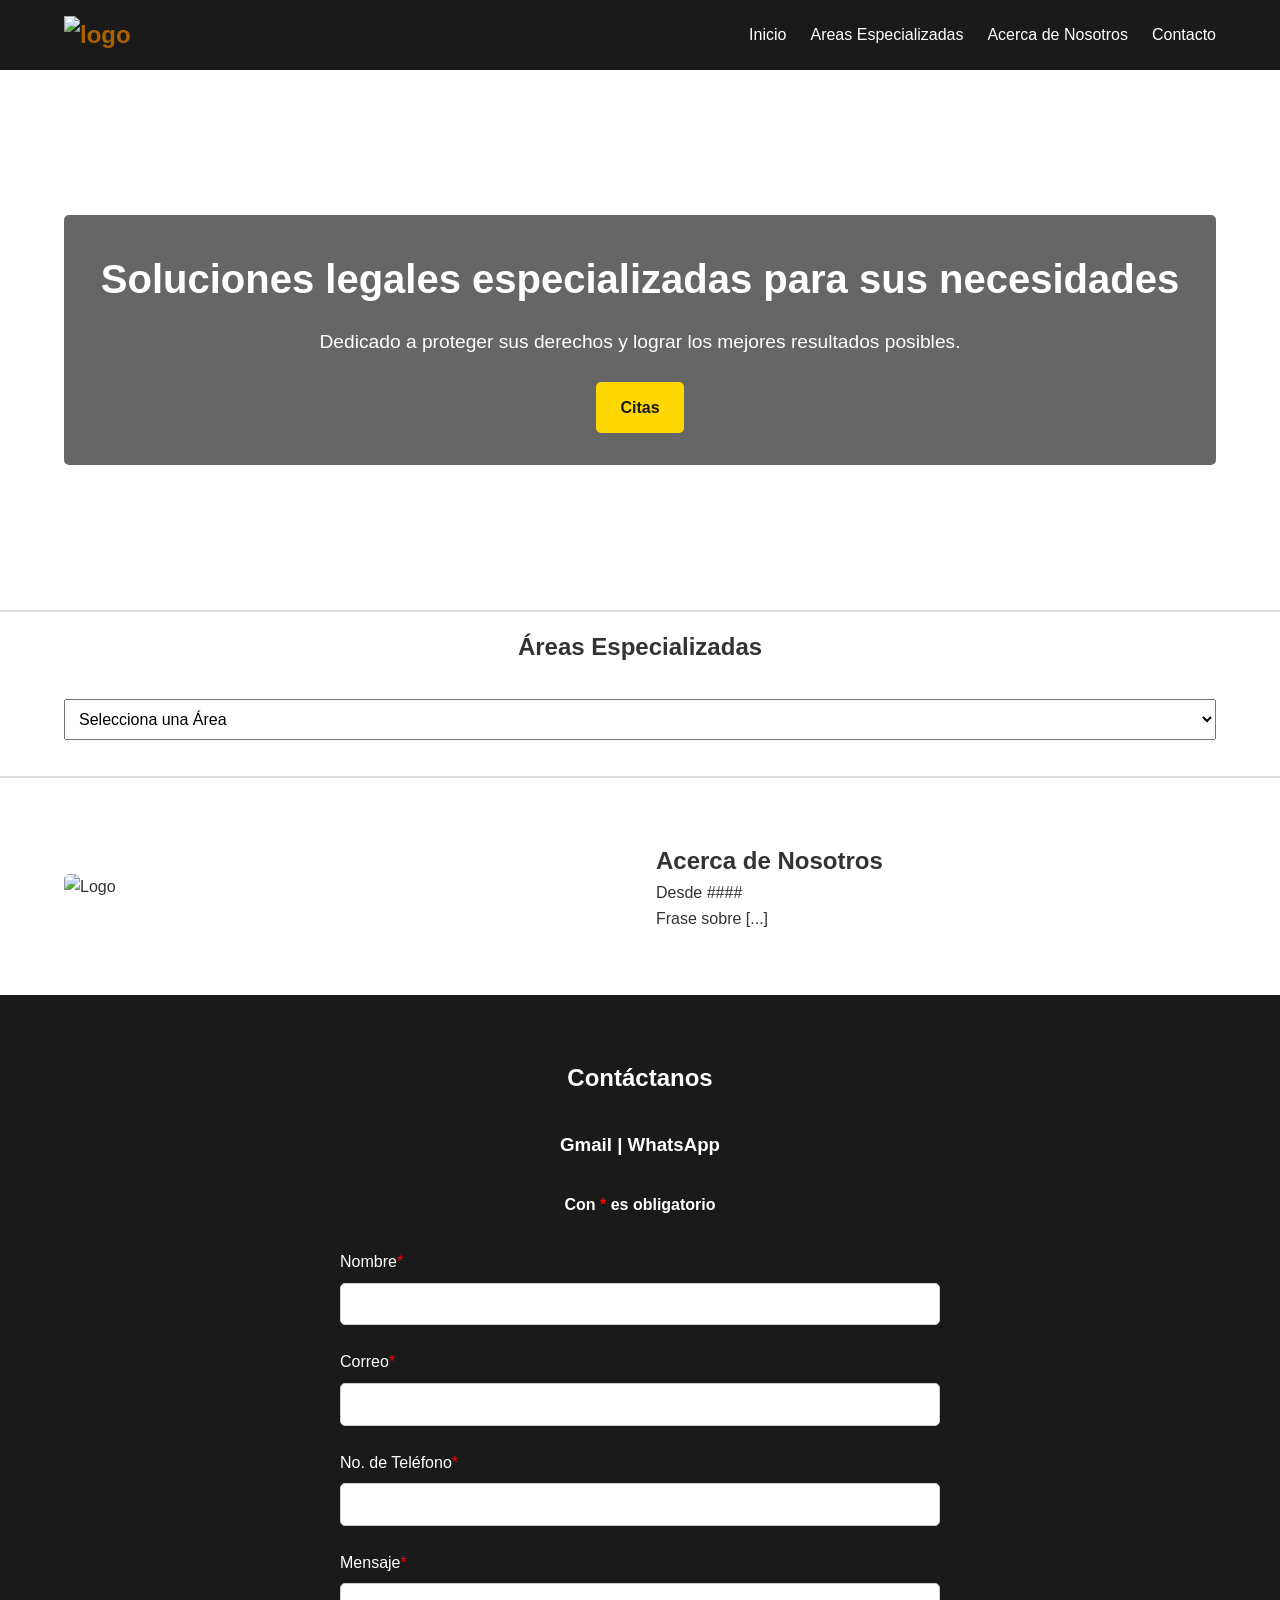
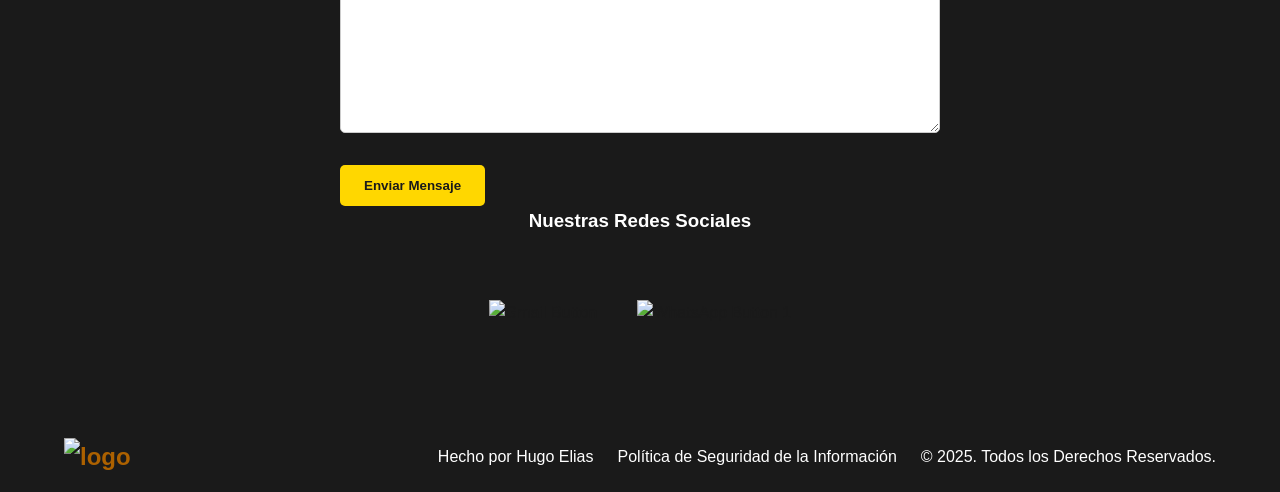
==== index.html @ 90424f88 "Add initial HTML structure for the website" ====
<!DOCTYPE html>
<html lang="es">
<head>
    <meta charset="UTF-8">
    <meta name="viewport" content="width=device-width, initial-scale=1.0">
    <title>Elias y Peña | Abogados</title>
    <link rel="icon" href="https://abogados-elias-y-pena.github.io/Image2/logo.png" type="image/x-icon">
    <style>
        * {
            margin: 0;
            padding: 0;
            box-sizing: border-box;
        }
        .a1{
            color: white;
        }
        .a2{
            display: none;
        }
        body {
            font-family: Arial, sans-serif;
            line-height: 1.6;
            color: #333;
        }
        .container {
            width: 90%;
            max-width: 1200px;
            margin: 0 auto;
        }

        .container-1:last-of-type a {
            color: white;
            text-decoration: none; /* Sin subrayado por defecto */
        }
        .container-1:last-of-type a:hover {
             color: white;
            text-decoration: underline; /* Subrayado al pasar el ratón */
        }
        .container-2 {
            display: flex;
            justify-content: center; /* Centra horizontalmente */
            align-items: center; /* Centra verticalmente */
            height: 10vh; /* Altura del contenedor */
            background-color: #1a1a1a;
        }
        .container-3:last-of-type a {
            color: #1a1a1a;
            text-decoration: none; /* Sin subrayado por defecto */
        }
        .container-3:last-of-type a:hover {
             color: #1a1a1a;
            text-decoration: underline; /* Subrayado al pasar el ratón */
        }
        select {
            width: 100%;
            padding: 10px;
            margin-bottom: 20px;
            font-size: 16px;
        }
        .container-4 {
            background-color: white;
            border: 1px solid #ddd;
            padding: 20px;
            border-radius: 5px;
            display: none;
        }
        .container-5 {
            justify-content: center; /* Centra horizontalmente */
            align-items: center; /* Centra verticalmente */
            height: 30vh; /* Altura del contenedor */
            background-color: white;
        }
        button-2 {
            padding: 10px 20px;
            font-size: 16px;
        }

        /* Header styles */
        header {
            background-color: #1a1a1a;
            color: #fff;
            padding: 1rem 0;
        }
        /* Footer styles */
        footer {
            background-color: #1a1a1a;
            color: #fff;
            padding: 1rem 0;
        }
        nav {
            display: flex;
            justify-content: space-between;
            align-items: center;
        }
        .logo {
            color: #ac6100;
            text-decoration: none;
            transition: color 0.3s ease;
            font-size: 1.5rem;
            font-weight: bold;
        }
      
        /* Hero section styles */
        .hero {
            background-image: url('https://rlzjlxjvwdxqgxjjqxwg.supabase.co/storage/v1/object/public/images/lawyer-hero.jpg');
            background-size: cover;
            background-position: center;
            height: 60vh;
            display: flex;
            align-items: center;
            text-align: center;
            color: #fff;
        }
        .hero-content {
            background-color: rgba(0, 0, 0, 0.6);
            padding: 2rem;
            border-radius: 5px;
        }
        .hero h1 {
            font-size: 2.5rem;
            margin-bottom: 1rem;
        }
        .hero p {
            font-size: 1.2rem;
            margin-bottom: 1.5rem;
        }
        .cta-button {
            display: inline-block;
            background-color: #ffd700;
            color: #1a1a1a;
            padding: 0.8rem 1.5rem;
            text-decoration: none;
            border-radius: 5px;
            font-weight: bold;
            transition: background-color 0.3s ease;
        }
        .cta-button:hover {
            background-color: #e6c200;
        }

        /* Practice areas styles */
        .practice-areas {
            display: block !important;
            padding: 1rem 0;
            border-top: 2px solid #dbdbdb;
            border-bottom: 2px solid #dbdbdb;
        }
        .practice-areas h2 {
            text-align: center;
            margin-bottom: 2rem;
        }
        .areas-grid {
            display: grid;
            grid-template-columns: repeat(auto-fit, minmax(250px, 1fr));
            gap: 2rem;
        }
        .area-card {
            background-color: #fff;
            padding: 1.5rem;
            border-radius: 5px;
            box-shadow: 0 2px 5px rgba(0, 0, 0, 0.1);
            text-align: center;
        }
        .area-card h3 {
            margin-bottom: 1rem;
        }

        /* About section styles */
        .about {
            padding: 4rem 0;
        }
        .about-content {
            display: flex;
            align-items: center;
            gap: 2rem;
        }
        .about-image {
            flex: 1;
        }
        .about-image img {
            width: 75%;
            border-radius: 5px;
        }
        .about-text {
            flex: 1;
        }

        /* Contact form styles */
        .contact {
            padding: 4rem 0;
            background-color: #1a1a1a;
            color: #fff;
        }

        .contact2 {
            padding: 4rem 0;
            background-color: #1a1a1a;
            color: #fff;
        }
        
        .contact h2 {
            text-align: center;
            margin-bottom: 2rem;
        }
        .contact h3 {
            text-align: center;
            margin-bottom: 2rem;
        }
        .contact h4 {
            text-align: center;
            margin-bottom: 2rem;
        }
        .container-2 h2 {
            text-align: center;
            margin-bottom: 2rem;
        }
        .contatc-form button {
            text-align: center;
            margin-bottom: 2rem;
        }
        .contact-form {
            max-width: 600px;
            margin: 0 auto;
        }
        .form-group {
            margin-bottom: 1.5rem;
        }
        .form-group label {
            display: block;
            margin-bottom: 0.5rem;
        }
        .form-group input,
        .form-group textarea {
            width: 100%;
            padding: 0.8rem;
            border: 1px solid #ccc;
            border-radius: 5px;
        }
        .form-group textarea {
            height: 150px;
        }
        .submit-button {
            background-color: #ffd700;
            color: #1a1a1a;
            padding: 0.8rem 1.5rem;
            border: none;
            border-radius: 5px;
            font-weight: bold;
            cursor: pointer;
            transition: background-color 0.3s ease;
        }
        .submit-button:hover {
            background-color: #e6c200;
        }

        .nav-links1 {
            list-style: none;
            display: flex;
        }
        .nav-links1 li {
            margin-left: 1.5rem;
        }
        .nav-links1 a {
            color: #fff;
            text-decoration: none;
            transition: color 0.3s ease;
        }
        .nav-links1 a:hover {
            color: #ffd700;
        }
        .nav-links {
            list-style: none;
            display: flex;
        }
        .nav-links li {
            margin-left: 1.5rem;
        }
        .nav-links a {
            color: #fff;
            text-decoration: none;
            transition: color 0.3s ease;
        }
        .nav-links a:hover {
            color: #ffd700;
        }
        .hamburger {
            display: none;
            cursor: pointer;
            background: none;
            border: none;
            padding: 0.5rem;
        }
        .hamburger-line {
            display: block;
            width: 25px;
            height: 3px;
            background-color: #fff;
            margin: 5px 0;
            transition: all 0.3s ease-in-out;
        }
        #info-container {
            padding: 20px;
            transition: all 0.3s ease;
        }
        #framework-name {
            font-size: 28px;
            color: #2c3e50;
            margin-bottom: 10px;
            border-bottom: 2px solid #ac6100;
            padding-bottom: 10px;
        }
        #framework-description {
            font-size: 16px;
            color: #34495e;
            line-height: 1.6;
        }
        .framework-logo {
            width: 50px;
            height: 50px;
            margin-right: 10px;
            vertical-align: middle;
        }
        @media (max-width: 768px) {
            .a2{
                display: block;
            }
            .hamburger {
                display: block;
            }
            .nav-links1 {
                list-style: none;
                display: list-item;
            }
            .nav-links1 li {
                margin-left: 1.5rem;
                margin-top: 0.5rem;
            }
            .nav-links1 a {
                color: #fff;
                text-decoration: none;
                transition: color 0.3s ease;
                border-left: 2px solid rgb(129, 129, 129);
                padding-left: 5px;
            }
            .nav-links1 a:hover {
                color: #ffd700;
                border-left: 2px solid #ffd700;
                padding-left: 5px;
            }
            .nav-links {
                display: none;
                flex-direction: column;
                position: absolute;
                top: 80px;
                left: 0;
                width: 100%;
                background-color: #1a1a1a;
                padding: 1rem;
            }
            .nav-links.show {
                display: flex;
            }
            .nav-links li {
                margin: 1rem 0;
            }
            .hamburger.active .hamburger-line:nth-child(1) {
                transform: rotate(45deg) translate(5px, 5px);
            }
            .hamburger.active .hamburger-line:nth-child(2) {
                opacity: 0;
            }
            .hamburger.active .hamburger-line:nth-child(3) {
                transform: rotate(-45deg) translate(5px, -5px);
            }
            .nav-links {
                display: none;
            }
            .about-content {
                flex-direction: column;
            }
            .hero{
                margin-top: 70px; /* Espacio hacia arriba */
                margin-bottom: 70px; /* Espacio hacia abajo */
            }
            .hero h1 {
                font-size: 2rem;
            }
            .hero p {
                font-size: 1rem;
            }
            #framework-name {
                font-size: 24px;
            }
            #framework-description {
                font-size: 18px;
            }
        }
    </style>
</head>
<body>
        <section id="09">
            <header>
                <nav class="container">
                    <div class="logo">
                        <img src="https://abogados-elias-y-pena.github.io/Image2/logo.png" alt="logo" width="75" height="75">
                    </div>
                    <button class="hamburger" aria-label="Menú de navegación">
                        <span class="hamburger-line"></span>
                        <span class="hamburger-line"></span>
                        <span class="hamburger-line"></span>
                    </button>
                    <ul class="nav-links">
                        <li><a href="#home">Inicio</a></li>
                        <li><a href="#practice-areas">Areas Especializadas</a></li>
                        <li><a href="#about">Acerca de Nosotros</a></li>
                        <li><a href="#contact">Contacto</a></li>
                        <li hidden><a class="a2" href="https://abogados-elias-y-pena.github.io/inicio/descargar-aplicacion/">Descargar Aplicación</a></li>
                    </ul>
                </nav>
            </header>    
        </section>
        <main>
          
        <section id="home" class="hero">
            <div class="container">
                <div class="hero-content">
                    <h1>Soluciones legales especializadas para sus necesidades</h1>
                    <p>Dedicado a proteger sus derechos y lograr los mejores resultados posibles.</p>
                    <a href="#contact" class="cta-button">Citas</a>
                </div>
            </div>
        </section>
          
        <section id="practice-areas" class="practice-areas">
            <div class="container">
              <h2>Áreas Especializadas</h2>
        <label for="framework-select"></label>
        <select id="framework-select">
            <option value="">Selecciona una Área</option>
            <option value="react">Área 1</option>
            <option value="vue">Área 2</option>
            <option value="angular">Área 3</option>
            <option value="svelte">Área 4</option>
        </select>
        <div id="info-container" style="display: none;">
            <h2 id="framework-name"></h2>
            <p id="framework-description"></p>
        </div>
    </div>

    <script>
        const select = document.getElementById('framework-select');
        const infoContainer = document.getElementById('info-container');
        const frameworkName = document.getElementById('framework-name');
        const frameworkDescription = document.getElementById('framework-description');

        const frameworkInfo = {
            react: {
                name: 'Área 1',
                description: 'Poner lo que sea.',
                logo: '[data-uri]'
            },
            vue: {
                name: 'Área 2',
                description: 'Poner lo que sea.',
                logo: '[data-uri]'
            },
            angular: {
                name: 'Área 3',
                description: 'Poner lo que sea.',
                logo: '[data-uri]'
            },
            svelte: {
                name: 'Área 4',
                description: 'Poner lo que sea.',
                logo: '[data-uri]'
            }
        };

        select.addEventListener('change', function() {
            const selectedFramework = this.value;
            if (selectedFramework) {
                const info = frameworkInfo[selectedFramework];
                frameworkName.innerHTML = `<img src="${info.logo}" alt="${info.name} logo" class="framework-logo">${info.name}`;
                frameworkDescription.textContent = info.description;
                infoContainer.style.display = 'block';
            } else {
                infoContainer.style.display = 'none';
            }
        });
    </script>
          </section>

        <section id="about" class="about">
            <div class="container">
                <div class="about-content">
                    <div class="about-image">
                        <img src="https://abogados-elias-y-pena.github.io/Image2/logo.png" alt="Logo">
                    </div>
                    <div class="about-text">
                        <h2>Acerca de Nosotros</h2>
                        <p>Desde ####</p>
                        <p>Frase sobre [...]</p>
                    </div>
                </div>
            </div>
        </section>

        <section id="contact" class="contact">
            <div class="container-3">
                <h2>Contáctanos</h2>
                <h3><span style="display: none;">Enviar Datos <span style="font-weight: bold;">|</span></span> <a style="color: white; text-decoration: none;" href="#social-networks">Gmail</a> | <a style="color: white; text-decoration: none;" href="#social-networks">WhatsApp</a></h3>
                    <section>
                        <h4>Con <span style="font-weight: bold; color: red;">*</span> es obligatorio</h4>
                        <form class="contact-form" action="/guardar-contacto" method="post">
                            <div class="form-group">
                                <label for="nombre">Nombre<span style="color: red;">*</span></label>
                                <input type="text" id="nombre" name="nombre">
                            </div>
                            <div class="form-group">
                                <label for="correo">Correo<span style="color: red;">*</span></label>
                                <input type="email" id="correo" name="correo">
                            </div>
                            <div class="form-group">
                                <label for="numero">No. de Teléfono<span style="color: red;">*</span></label>
                                <input type="tel" id="numero" name="numero">
                            </div>
                            <div class="form-group">
                                <label for="mensaje">Mensaje<span style="color: red;">*</span></label>
                                <textarea id="mensaje" name="mensaje"></textarea>
                            </div>
                            <button type="submit" class="submit-button">Enviar Mensaje</button>
                        </form>
                    </section>
                <h3>Nuestras Redes Sociales</h3>
              <section id="social-networks"></section>
                  <div class="container-2">
                    <button-2>
                        <a href="https://mailto:h.eliass1017@gmail.com" target="_blank">
                            <img src="https://cdn.icon-icons.com/icons2/2631/PNG/512/gmail_new_logo_icon_159149.png" alt="Gmail Button" width="50" height="50">
                        </a>
                    </button-2>
                    <button-2>
                        <a href="https://wa.me/4181106552">
                            <img src="https://cdn.icon-icons.com/icons2/729/PNG/512/whatsapp_icon-icons.com_62756.png" alt="WhatsApp Button 1" width="50" height="50">
                        </a>
                    </button-2>
                </div>
            </div>
        </section>
    </main>
    <header>
        <nav class="container">
            <div class="logo">
                <img src="https://abogados-elias-y-pena.github.io/Image2/logo.png" alt="logo" width="75" height="75">
            </div>
            <ul class="nav-links1">
                <li><a href="https://programmer-hugo.github.io/about-me/" target="_blank">Hecho por Hugo Elias</a></li>
                <li><a href="politica-de-seguridad-de-la-informacion/" target="_blank">Política de Seguridad de la Información</a></li>
              <li><a>&copy; 2025. Todos los Derechos Reservados.</a></li>
            </ul>
        </nav>
    </header>
  
    <script>
        document.addEventListener('DOMContentLoaded', function() {
            const hamburger = document.querySelector('.hamburger');
            const navLinks = document.querySelector('.nav-links');

            hamburger.addEventListener('click', function() {
                this.classList.toggle('active');
                navLinks.classList.toggle('show');
            });

            // Close menu when a link is clicked
            navLinks.querySelectorAll('a').forEach(link => {
                link.addEventListener('click', () => {
                    hamburger.classList.remove('active');
                    navLinks.classList.remove('show');
                });
            });
        });
    </script>
</body>
</html>
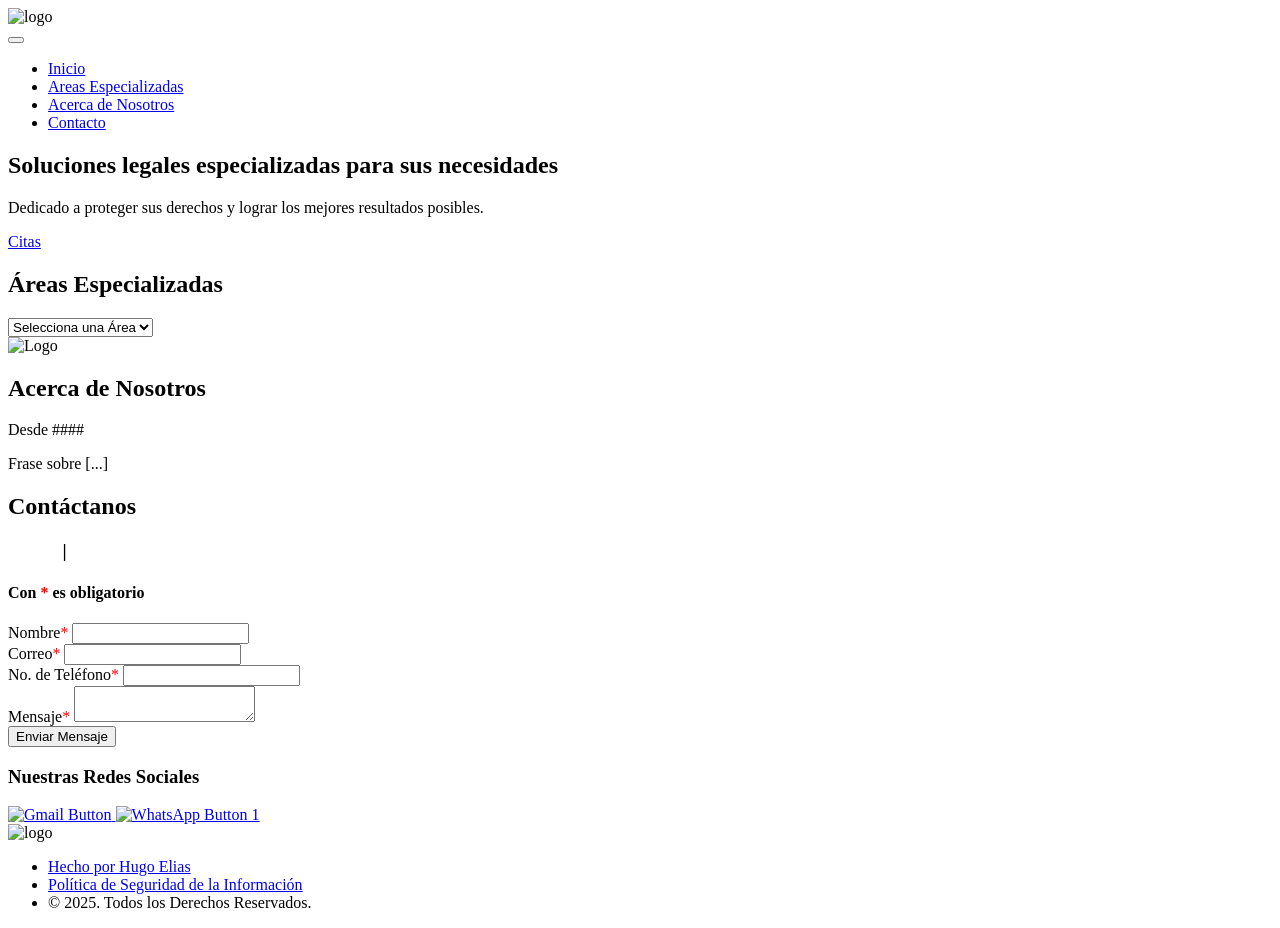
==== commit 1df1dd4b: "VS Code 1" ====
--- a/index.html
+++ b/index.html
@@ -5,397 +5,7 @@
     <meta name="viewport" content="width=device-width, initial-scale=1.0">
     <title>Elias y Peña | Abogados</title>
     <link rel="icon" href="https://abogados-elias-y-pena.github.io/Image2/logo.png" type="image/x-icon">
-    <style>
-        * {
-            margin: 0;
-            padding: 0;
-            box-sizing: border-box;
-        }
-        .a1{
-            color: white;
-        }
-        .a2{
-            display: none;
-        }
-        body {
-            font-family: Arial, sans-serif;
-            line-height: 1.6;
-            color: #333;
-        }
-        .container {
-            width: 90%;
-            max-width: 1200px;
-            margin: 0 auto;
-        }
-
-        .container-1:last-of-type a {
-            color: white;
-            text-decoration: none; /* Sin subrayado por defecto */
-        }
-        .container-1:last-of-type a:hover {
-             color: white;
-            text-decoration: underline; /* Subrayado al pasar el ratón */
-        }
-        .container-2 {
-            display: flex;
-            justify-content: center; /* Centra horizontalmente */
-            align-items: center; /* Centra verticalmente */
-            height: 10vh; /* Altura del contenedor */
-            background-color: #1a1a1a;
-        }
-        .container-3:last-of-type a {
-            color: #1a1a1a;
-            text-decoration: none; /* Sin subrayado por defecto */
-        }
-        .container-3:last-of-type a:hover {
-             color: #1a1a1a;
-            text-decoration: underline; /* Subrayado al pasar el ratón */
-        }
-        select {
-            width: 100%;
-            padding: 10px;
-            margin-bottom: 20px;
-            font-size: 16px;
-        }
-        .container-4 {
-            background-color: white;
-            border: 1px solid #ddd;
-            padding: 20px;
-            border-radius: 5px;
-            display: none;
-        }
-        .container-5 {
-            justify-content: center; /* Centra horizontalmente */
-            align-items: center; /* Centra verticalmente */
-            height: 30vh; /* Altura del contenedor */
-            background-color: white;
-        }
-        button-2 {
-            padding: 10px 20px;
-            font-size: 16px;
-        }
-
-        /* Header styles */
-        header {
-            background-color: #1a1a1a;
-            color: #fff;
-            padding: 1rem 0;
-        }
-        /* Footer styles */
-        footer {
-            background-color: #1a1a1a;
-            color: #fff;
-            padding: 1rem 0;
-        }
-        nav {
-            display: flex;
-            justify-content: space-between;
-            align-items: center;
-        }
-        .logo {
-            color: #ac6100;
-            text-decoration: none;
-            transition: color 0.3s ease;
-            font-size: 1.5rem;
-            font-weight: bold;
-        }
-      
-        /* Hero section styles */
-        .hero {
-            background-image: url('https://rlzjlxjvwdxqgxjjqxwg.supabase.co/storage/v1/object/public/images/lawyer-hero.jpg');
-            background-size: cover;
-            background-position: center;
-            height: 60vh;
-            display: flex;
-            align-items: center;
-            text-align: center;
-            color: #fff;
-        }
-        .hero-content {
-            background-color: rgba(0, 0, 0, 0.6);
-            padding: 2rem;
-            border-radius: 5px;
-        }
-        .hero h1 {
-            font-size: 2.5rem;
-            margin-bottom: 1rem;
-        }
-        .hero p {
-            font-size: 1.2rem;
-            margin-bottom: 1.5rem;
-        }
-        .cta-button {
-            display: inline-block;
-            background-color: #ffd700;
-            color: #1a1a1a;
-            padding: 0.8rem 1.5rem;
-            text-decoration: none;
-            border-radius: 5px;
-            font-weight: bold;
-            transition: background-color 0.3s ease;
-        }
-        .cta-button:hover {
-            background-color: #e6c200;
-        }
-
-        /* Practice areas styles */
-        .practice-areas {
-            display: block !important;
-            padding: 1rem 0;
-            border-top: 2px solid #dbdbdb;
-            border-bottom: 2px solid #dbdbdb;
-        }
-        .practice-areas h2 {
-            text-align: center;
-            margin-bottom: 2rem;
-        }
-        .areas-grid {
-            display: grid;
-            grid-template-columns: repeat(auto-fit, minmax(250px, 1fr));
-            gap: 2rem;
-        }
-        .area-card {
-            background-color: #fff;
-            padding: 1.5rem;
-            border-radius: 5px;
-            box-shadow: 0 2px 5px rgba(0, 0, 0, 0.1);
-            text-align: center;
-        }
-        .area-card h3 {
-            margin-bottom: 1rem;
-        }
-
-        /* About section styles */
-        .about {
-            padding: 4rem 0;
-        }
-        .about-content {
-            display: flex;
-            align-items: center;
-            gap: 2rem;
-        }
-        .about-image {
-            flex: 1;
-        }
-        .about-image img {
-            width: 75%;
-            border-radius: 5px;
-        }
-        .about-text {
-            flex: 1;
-        }
-
-        /* Contact form styles */
-        .contact {
-            padding: 4rem 0;
-            background-color: #1a1a1a;
-            color: #fff;
-        }
-
-        .contact2 {
-            padding: 4rem 0;
-            background-color: #1a1a1a;
-            color: #fff;
-        }
-        
-        .contact h2 {
-            text-align: center;
-            margin-bottom: 2rem;
-        }
-        .contact h3 {
-            text-align: center;
-            margin-bottom: 2rem;
-        }
-        .contact h4 {
-            text-align: center;
-            margin-bottom: 2rem;
-        }
-        .container-2 h2 {
-            text-align: center;
-            margin-bottom: 2rem;
-        }
-        .contatc-form button {
-            text-align: center;
-            margin-bottom: 2rem;
-        }
-        .contact-form {
-            max-width: 600px;
-            margin: 0 auto;
-        }
-        .form-group {
-            margin-bottom: 1.5rem;
-        }
-        .form-group label {
-            display: block;
-            margin-bottom: 0.5rem;
-        }
-        .form-group input,
-        .form-group textarea {
-            width: 100%;
-            padding: 0.8rem;
-            border: 1px solid #ccc;
-            border-radius: 5px;
-        }
-        .form-group textarea {
-            height: 150px;
-        }
-        .submit-button {
-            background-color: #ffd700;
-            color: #1a1a1a;
-            padding: 0.8rem 1.5rem;
-            border: none;
-            border-radius: 5px;
-            font-weight: bold;
-            cursor: pointer;
-            transition: background-color 0.3s ease;
-        }
-        .submit-button:hover {
-            background-color: #e6c200;
-        }
-
-        .nav-links1 {
-            list-style: none;
-            display: flex;
-        }
-        .nav-links1 li {
-            margin-left: 1.5rem;
-        }
-        .nav-links1 a {
-            color: #fff;
-            text-decoration: none;
-            transition: color 0.3s ease;
-        }
-        .nav-links1 a:hover {
-            color: #ffd700;
-        }
-        .nav-links {
-            list-style: none;
-            display: flex;
-        }
-        .nav-links li {
-            margin-left: 1.5rem;
-        }
-        .nav-links a {
-            color: #fff;
-            text-decoration: none;
-            transition: color 0.3s ease;
-        }
-        .nav-links a:hover {
-            color: #ffd700;
-        }
-        .hamburger {
-            display: none;
-            cursor: pointer;
-            background: none;
-            border: none;
-            padding: 0.5rem;
-        }
-        .hamburger-line {
-            display: block;
-            width: 25px;
-            height: 3px;
-            background-color: #fff;
-            margin: 5px 0;
-            transition: all 0.3s ease-in-out;
-        }
-        #info-container {
-            padding: 20px;
-            transition: all 0.3s ease;
-        }
-        #framework-name {
-            font-size: 28px;
-            color: #2c3e50;
-            margin-bottom: 10px;
-            border-bottom: 2px solid #ac6100;
-            padding-bottom: 10px;
-        }
-        #framework-description {
-            font-size: 16px;
-            color: #34495e;
-            line-height: 1.6;
-        }
-        .framework-logo {
-            width: 50px;
-            height: 50px;
-            margin-right: 10px;
-            vertical-align: middle;
-        }
-        @media (max-width: 768px) {
-            .a2{
-                display: block;
-            }
-            .hamburger {
-                display: block;
-            }
-            .nav-links1 {
-                list-style: none;
-                display: list-item;
-            }
-            .nav-links1 li {
-                margin-left: 1.5rem;
-                margin-top: 0.5rem;
-            }
-            .nav-links1 a {
-                color: #fff;
-                text-decoration: none;
-                transition: color 0.3s ease;
-                border-left: 2px solid rgb(129, 129, 129);
-                padding-left: 5px;
-            }
-            .nav-links1 a:hover {
-                color: #ffd700;
-                border-left: 2px solid #ffd700;
-                padding-left: 5px;
-            }
-            .nav-links {
-                display: none;
-                flex-direction: column;
-                position: absolute;
-                top: 80px;
-                left: 0;
-                width: 100%;
-                background-color: #1a1a1a;
-                padding: 1rem;
-            }
-            .nav-links.show {
-                display: flex;
-            }
-            .nav-links li {
-                margin: 1rem 0;
-            }
-            .hamburger.active .hamburger-line:nth-child(1) {
-                transform: rotate(45deg) translate(5px, 5px);
-            }
-            .hamburger.active .hamburger-line:nth-child(2) {
-                opacity: 0;
-            }
-            .hamburger.active .hamburger-line:nth-child(3) {
-                transform: rotate(-45deg) translate(5px, -5px);
-            }
-            .nav-links {
-                display: none;
-            }
-            .about-content {
-                flex-direction: column;
-            }
-            .hero{
-                margin-top: 70px; /* Espacio hacia arriba */
-                margin-bottom: 70px; /* Espacio hacia abajo */
-            }
-            .hero h1 {
-                font-size: 2rem;
-            }
-            .hero p {
-                font-size: 1rem;
-            }
-            #framework-name {
-                font-size: 24px;
-            }
-            #framework-description {
-                font-size: 18px;
-            }
-        }
-    </style>
+    <link rel="stylesheet" href="styles.css">
 </head>
 <body>
         <section id="09">
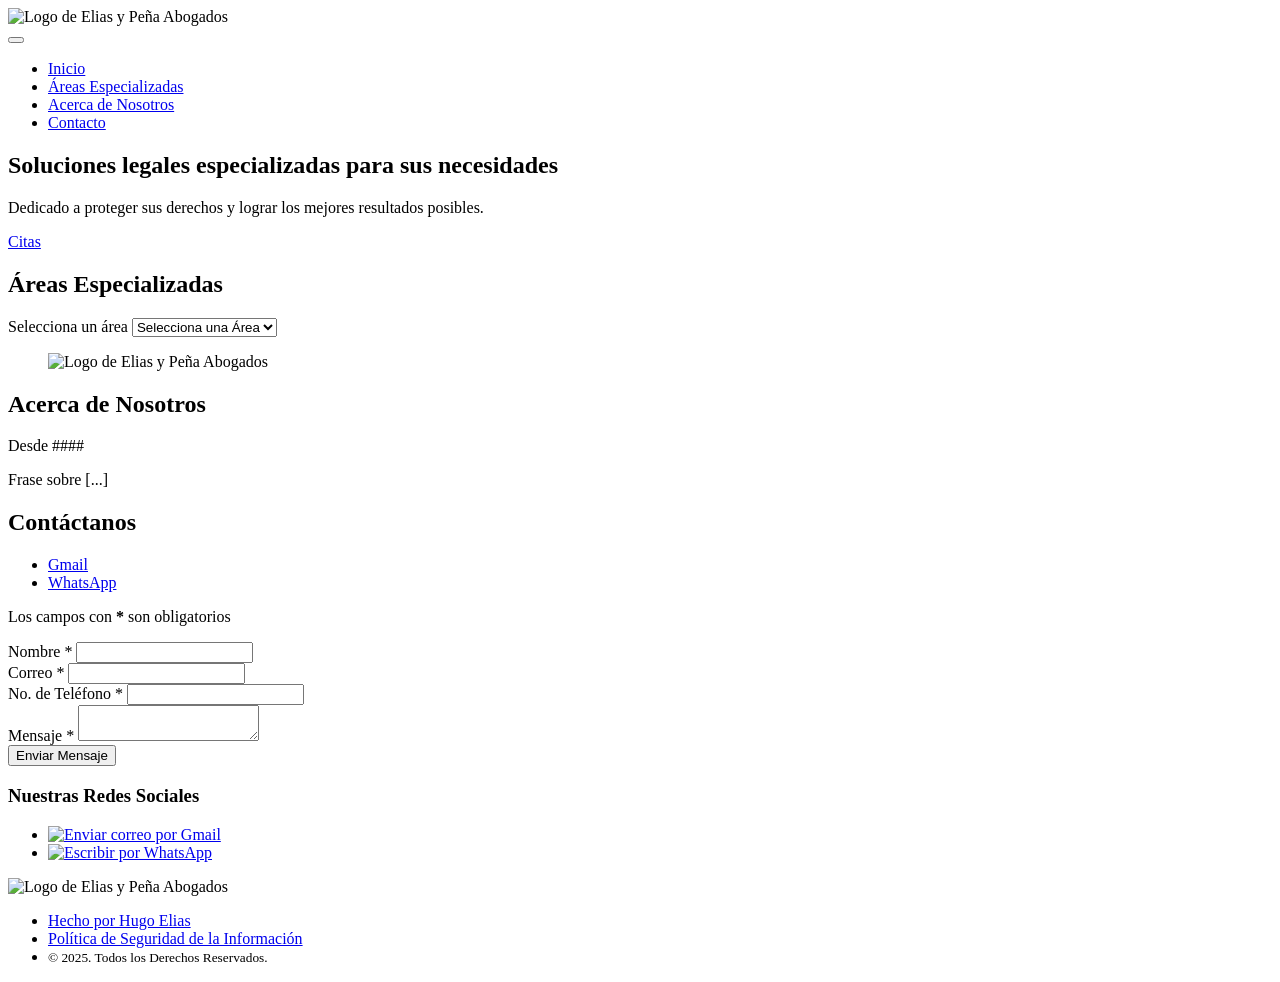
==== commit dcfb4e53: "VS Code 3" ====
--- a/index.html
+++ b/index.html
@@ -8,29 +8,28 @@
     <link rel="stylesheet" href="styles.css">
 </head>
 <body>
-        <section id="09">
-            <header>
-                <nav class="container">
-                    <div class="logo">
-                        <img src="https://abogados-elias-y-pena.github.io/Image2/logo.png" alt="logo" width="75" height="75">
-                    </div>
-                    <button class="hamburger" aria-label="Menú de navegación">
-                        <span class="hamburger-line"></span>
-                        <span class="hamburger-line"></span>
-                        <span class="hamburger-line"></span>
-                    </button>
-                    <ul class="nav-links">
-                        <li><a href="#home">Inicio</a></li>
-                        <li><a href="#practice-areas">Areas Especializadas</a></li>
-                        <li><a href="#about">Acerca de Nosotros</a></li>
-                        <li><a href="#contact">Contacto</a></li>
-                        <li hidden><a class="a2" href="https://abogados-elias-y-pena.github.io/inicio/descargar-aplicacion/">Descargar Aplicación</a></li>
-                    </ul>
-                </nav>
-            </header>    
-        </section>
-        <main>
-          
+    <header>
+        <nav class="container" aria-label="Navegación principal">
+            <div class="logo">
+                <img src="https://abogados-elias-y-pena.github.io/Image2/logo.png" alt="Logo de Elias y Peña Abogados" width="75" height="75">
+            </div>
+            <button class="hamburger" type="button" aria-label="Menú de navegación" aria-expanded="false">
+                <span class="hamburger-line"></span>
+                <span class="hamburger-line"></span>
+                <span class="hamburger-line"></span>
+            </button>
+            <ul class="nav-links">
+                <li><a href="#home">Inicio</a></li>
+                <li><a href="#practice-areas">Áreas Especializadas</a></li>
+                <li><a href="#about">Acerca de Nosotros</a></li>
+                <li><a href="#contact">Contacto</a></li>
+                <li hidden>
+                    <a class="a2" href="https://abogados-elias-y-pena.github.io/inicio/descargar-aplicacion/">Descargar Aplicación</a>
+                </li>
+            </ul>
+        </nav>
+    </header>
+    <main>
         <section id="home" class="hero">
             <div class="container">
                 <div class="hero-content">
@@ -40,73 +39,29 @@
                 </div>
             </div>
         </section>
-          
         <section id="practice-areas" class="practice-areas">
             <div class="container">
-              <h2>Áreas Especializadas</h2>
-        <label for="framework-select"></label>
-        <select id="framework-select">
-            <option value="">Selecciona una Área</option>
-            <option value="react">Área 1</option>
-            <option value="vue">Área 2</option>
-            <option value="angular">Área 3</option>
-            <option value="svelte">Área 4</option>
-        </select>
-        <div id="info-container" style="display: none;">
-            <h2 id="framework-name"></h2>
-            <p id="framework-description"></p>
-        </div>
-    </div>
-
-    <script>
-        const select = document.getElementById('framework-select');
-        const infoContainer = document.getElementById('info-container');
-        const frameworkName = document.getElementById('framework-name');
-        const frameworkDescription = document.getElementById('framework-description');
-
-        const frameworkInfo = {
-            react: {
-                name: 'Área 1',
-                description: 'Poner lo que sea.',
-                logo: '[data-uri]'
-            },
-            vue: {
-                name: 'Área 2',
-                description: 'Poner lo que sea.',
-                logo: '[data-uri]'
-            },
-            angular: {
-                name: 'Área 3',
-                description: 'Poner lo que sea.',
-                logo: '[data-uri]'
-            },
-            svelte: {
-                name: 'Área 4',
-                description: 'Poner lo que sea.',
-                logo: '[data-uri]'
-            }
-        };
-
-        select.addEventListener('change', function() {
-            const selectedFramework = this.value;
-            if (selectedFramework) {
-                const info = frameworkInfo[selectedFramework];
-                frameworkName.innerHTML = `<img src="${info.logo}" alt="${info.name} logo" class="framework-logo">${info.name}`;
-                frameworkDescription.textContent = info.description;
-                infoContainer.style.display = 'block';
-            } else {
-                infoContainer.style.display = 'none';
-            }
-        });
-    </script>
-          </section>
-
+                <h2>Áreas Especializadas</h2>
+                <label for="area-select">Selecciona un área</label>
+                <select id="area-select">
+                    <option value="">Selecciona una Área</option>
+                    <option value="area1">Área 1</option>
+                    <option value="area2">Área 2</option>
+                    <option value="area3">Área 3</option>
+                    <option value="area4">Área 4</option>
+                </select>
+                <article id="area-info" hidden>
+                    <h3 id="area-name"></h3>
+                    <p id="area-description"></p>
+                </article>
+            </div>
+        </section>
         <section id="about" class="about">
             <div class="container">
                 <div class="about-content">
-                    <div class="about-image">
-                        <img src="https://abogados-elias-y-pena.github.io/Image2/logo.png" alt="Logo">
-                    </div>
+                    <figure class="about-image">
+                        <img src="https://abogados-elias-y-pena.github.io/Image2/logo.png" alt="Logo de Elias y Peña Abogados">
+                    </figure>
                     <div class="about-text">
                         <h2>Acerca de Nosotros</h2>
                         <p>Desde ####</p>
@@ -115,81 +70,139 @@
                 </div>
             </div>
         </section>
-
         <section id="contact" class="contact">
             <div class="container-3">
                 <h2>Contáctanos</h2>
-                <h3><span style="display: none;">Enviar Datos <span style="font-weight: bold;">|</span></span> <a style="color: white; text-decoration: none;" href="#social-networks">Gmail</a> | <a style="color: white; text-decoration: none;" href="#social-networks">WhatsApp</a></h3>
-                    <section>
-                        <h4>Con <span style="font-weight: bold; color: red;">*</span> es obligatorio</h4>
-                        <form class="contact-form" action="/guardar-contacto" method="post">
-                            <div class="form-group">
-                                <label for="nombre">Nombre<span style="color: red;">*</span></label>
-                                <input type="text" id="nombre" name="nombre">
-                            </div>
-                            <div class="form-group">
-                                <label for="correo">Correo<span style="color: red;">*</span></label>
-                                <input type="email" id="correo" name="correo">
-                            </div>
-                            <div class="form-group">
-                                <label for="numero">No. de Teléfono<span style="color: red;">*</span></label>
-                                <input type="tel" id="numero" name="numero">
-                            </div>
-                            <div class="form-group">
-                                <label for="mensaje">Mensaje<span style="color: red;">*</span></label>
-                                <textarea id="mensaje" name="mensaje"></textarea>
-                            </div>
-                            <button type="submit" class="submit-button">Enviar Mensaje</button>
-                        </form>
-                    </section>
-                <h3>Nuestras Redes Sociales</h3>
-              <section id="social-networks"></section>
-                  <div class="container-2">
-                    <button-2>
-                        <a href="https://mailto:h.eliass1017@gmail.com" target="_blank">
-                            <img src="https://cdn.icon-icons.com/icons2/2631/PNG/512/gmail_new_logo_icon_159149.png" alt="Gmail Button" width="50" height="50">
-                        </a>
-                    </button-2>
-                    <button-2>
-                        <a href="https://wa.me/4181106552">
-                            <img src="https://cdn.icon-icons.com/icons2/729/PNG/512/whatsapp_icon-icons.com_62756.png" alt="WhatsApp Button 1" width="50" height="50">
-                        </a>
-                    </button-2>
-                </div>
+                <nav aria-label="Medios de contacto">
+                    <ul>
+                        <li hidden><a href="#contact-form">Enviar Datos</a></li>
+                        <li><a href="#social-networks">Gmail</a></li>
+                        <li><a href="#social-networks">WhatsApp</a></li>
+                    </ul>
+                </nav>
+                <form id="contact-form" class="contact-form" action="/guardar-contacto" method="post">
+                    <p>Los campos con <strong>*</strong> son obligatorios</p>
+                    <div class="form-group">
+                        <label for="nombre">Nombre <span aria-hidden="true">*</span></label>
+                        <input type="text" id="nombre" name="nombre" autocomplete="name" required>
+                    </div>
+                    <div class="form-group">
+                        <label for="correo">Correo <span aria-hidden="true">*</span></label>
+                        <input type="email" id="correo" name="correo" autocomplete="email" required>
+                    </div>
+                    <div class="form-group">
+                        <label for="numero">No. de Teléfono <span aria-hidden="true">*</span></label>
+                        <input type="tel" id="numero" name="numero" autocomplete="tel" required>
+                    </div>
+                    <div class="form-group">
+                        <label for="mensaje">Mensaje <span aria-hidden="true">*</span></label>
+                        <textarea id="mensaje" name="mensaje" required></textarea>
+                    </div>
+                    <button type="submit" class="submit-button">Enviar Mensaje</button>
+                </form>
+                <section id="social-networks" class="container-2">
+                    <h3>Nuestras Redes Sociales</h3>
+                    <ul>
+                        <li>
+                            <a href="mailto:h.eliass1017@gmail.com" target="_blank" rel="noopener noreferrer">
+                                <img src="https://cdn.icon-icons.com/icons2/2631/PNG/512/gmail_new_logo_icon_159149.png" alt="Enviar correo por Gmail" width="50" height="50">
+                            </a>
+                        </li>
+                        <li>
+                            <a href="https://wa.me/4181106552" target="_blank" rel="noopener noreferrer">
+                                <img src="https://cdn.icon-icons.com/icons2/729/PNG/512/whatsapp_icon-icons.com_62756.png" alt="Escribir por WhatsApp" width="50" height="50">
+                            </a>
+                        </li>
+                    </ul>
+                </section>
             </div>
         </section>
     </main>
-    <header>
-        <nav class="container">
+    <footer>
+        <nav class="container" aria-label="Información del sitio">
             <div class="logo">
-                <img src="https://abogados-elias-y-pena.github.io/Image2/logo.png" alt="logo" width="75" height="75">
+                <img src="https://abogados-elias-y-pena.github.io/Image2/logo.png" alt="Logo de Elias y Peña Abogados" width="75" height="75">
             </div>
             <ul class="nav-links1">
-                <li><a href="https://programmer-hugo.github.io/about-me/" target="_blank">Hecho por Hugo Elias</a></li>
-                <li><a href="politica-de-seguridad-de-la-informacion/" target="_blank">Política de Seguridad de la Información</a></li>
-              <li><a>&copy; 2025. Todos los Derechos Reservados.</a></li>
+                <li><a href="https://programmer-hugo.github.io/about-me/" target="_blank" rel="noopener noreferrer">Hecho por Hugo Elias</a></li>
+                <li><a href="politica-de-seguridad-de-la-informacion/" target="_blank" rel="noopener noreferrer">Política de Seguridad de la Información</a></li>
+                <li><small>&copy; 2025. Todos los Derechos Reservados.</small></li>
             </ul>
         </nav>
-    </header>
-  
+    </footer>
     <script>
-        document.addEventListener('DOMContentLoaded', function() {
+        document.addEventListener('DOMContentLoaded', function () {
+
+            /* ---------- Menú hamburguesa ---------- */
             const hamburger = document.querySelector('.hamburger');
             const navLinks = document.querySelector('.nav-links');
 
-            hamburger.addEventListener('click', function() {
-                this.classList.toggle('active');
-                navLinks.classList.toggle('show');
+            function cerrarMenu() {
+                hamburger.classList.remove('active');
+                navLinks.classList.remove('show');
+                hamburger.setAttribute('aria-expanded', 'false');
+            }
+
+            hamburger.addEventListener('click', function () {
+                const abierto = navLinks.classList.toggle('show');
+                hamburger.classList.toggle('active', abierto);
+                hamburger.setAttribute('aria-expanded', String(abierto));
             });
 
-            // Close menu when a link is clicked
-            navLinks.querySelectorAll('a').forEach(link => {
-                link.addEventListener('click', () => {
-                    hamburger.classList.remove('active');
-                    navLinks.classList.remove('show');
-                });
+            navLinks.querySelectorAll('a').forEach(function (link) {
+                link.addEventListener('click', cerrarMenu);
             });
+
+            /* ---------- Áreas especializadas ---------- */
+            const select = document.getElementById('area-select');
+            const infoContainer = document.getElementById('area-info');
+            const areaName = document.getElementById('area-name');
+            const areaDescription = document.getElementById('area-description');
+
+            const logoPorDefecto = '[data-uri]';
+
+            const areas = {
+                area1: {
+                    nombre: 'Área 1',
+                    descripcion: 'Poner lo que sea.',
+                    logo: logoPorDefecto
+                },
+                area2: {
+                    nombre: 'Área 2',
+                    descripcion: 'Poner lo que sea.',
+                    logo: logoPorDefecto
+                },
+                area3: {
+                    nombre: 'Área 3',
+                    descripcion: 'Poner lo que sea.',
+                    logo: logoPorDefecto
+                },
+                area4: {
+                    nombre: 'Área 4',
+                    descripcion: 'Poner lo que sea.',
+                    logo: logoPorDefecto
+                }
+            };
+
+            select.addEventListener('change', function () {
+                const area = areas[this.value];
+
+                if (!area) {
+                    infoContainer.hidden = true;
+                    return;
+                }
+
+                const logo = document.createElement('img');
+                logo.src = area.logo;
+                logo.alt = 'Logo de ' + area.nombre;
+                logo.className = 'framework-logo';
+
+                areaName.replaceChildren(logo, area.nombre);
+                areaDescription.textContent = area.descripcion;
+                infoContainer.hidden = false;
+            });
+
         });
     </script>
 </body>
-</html>
+</html>
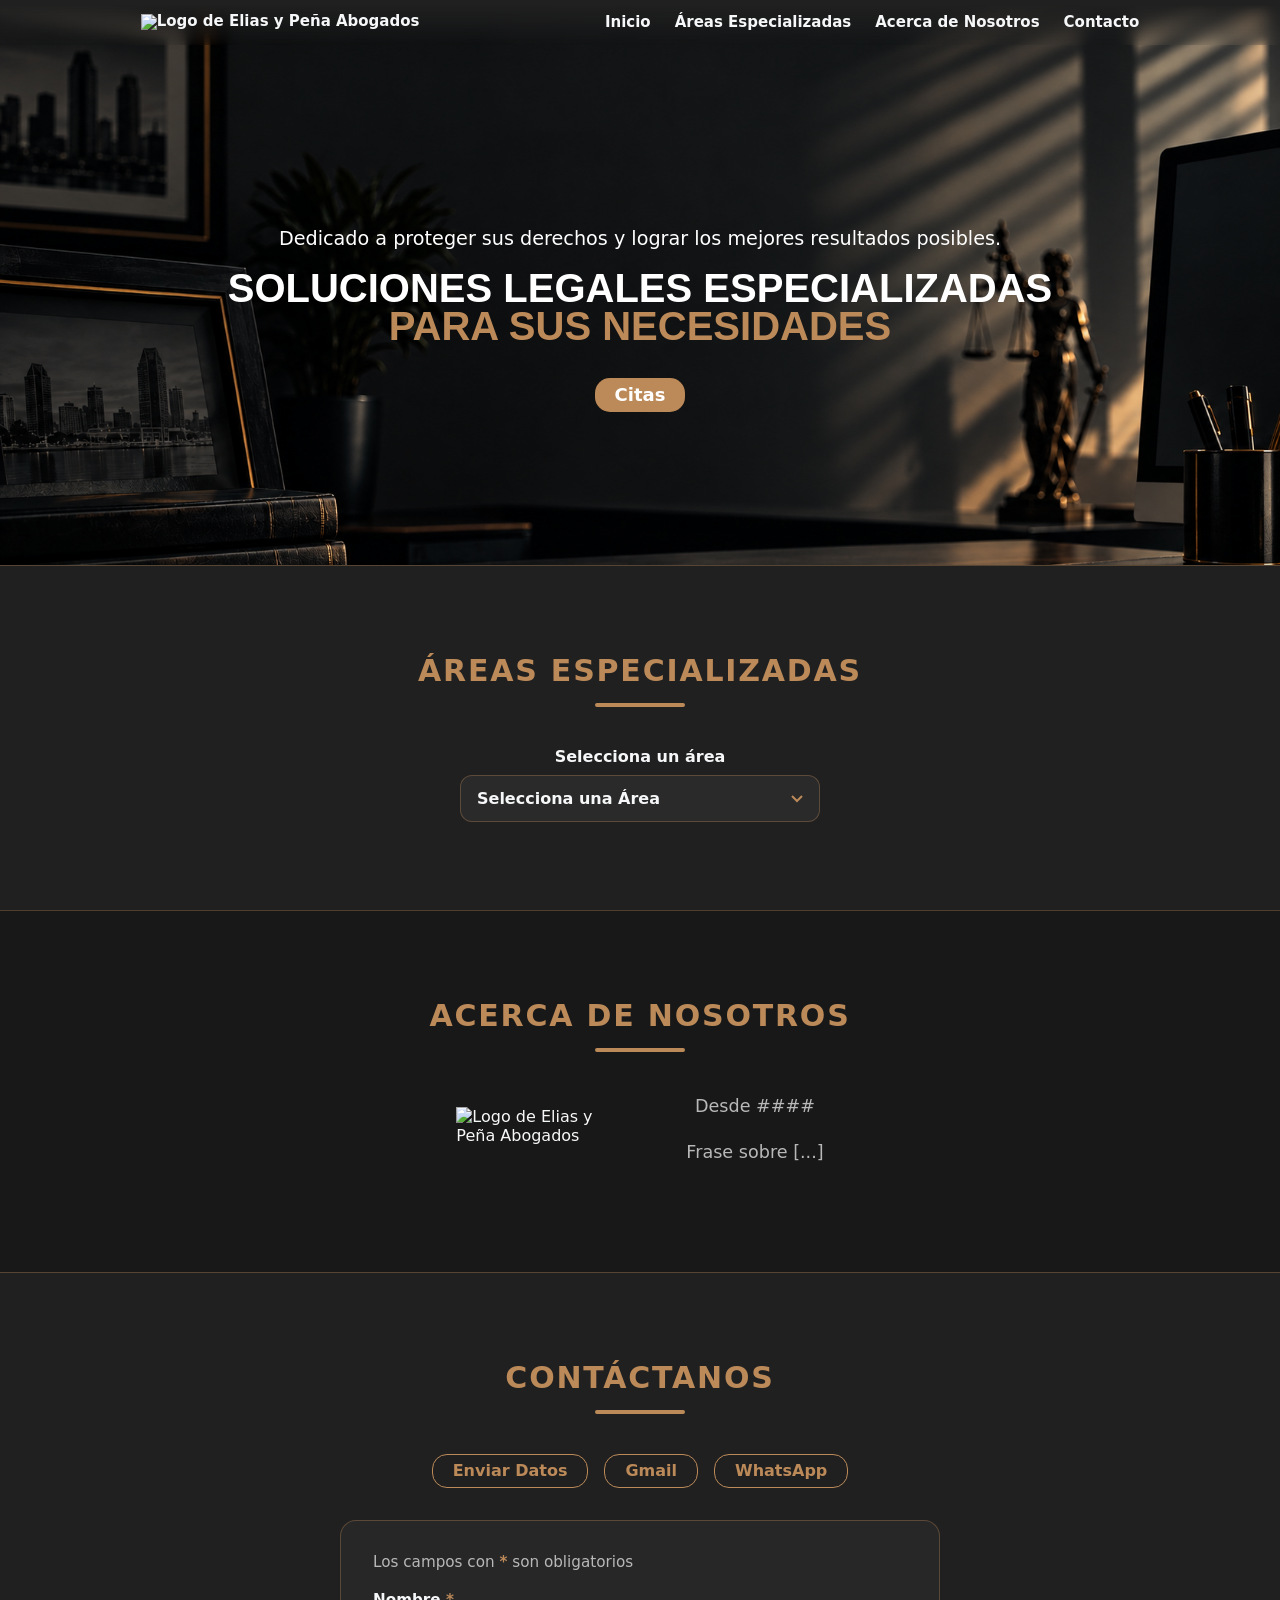
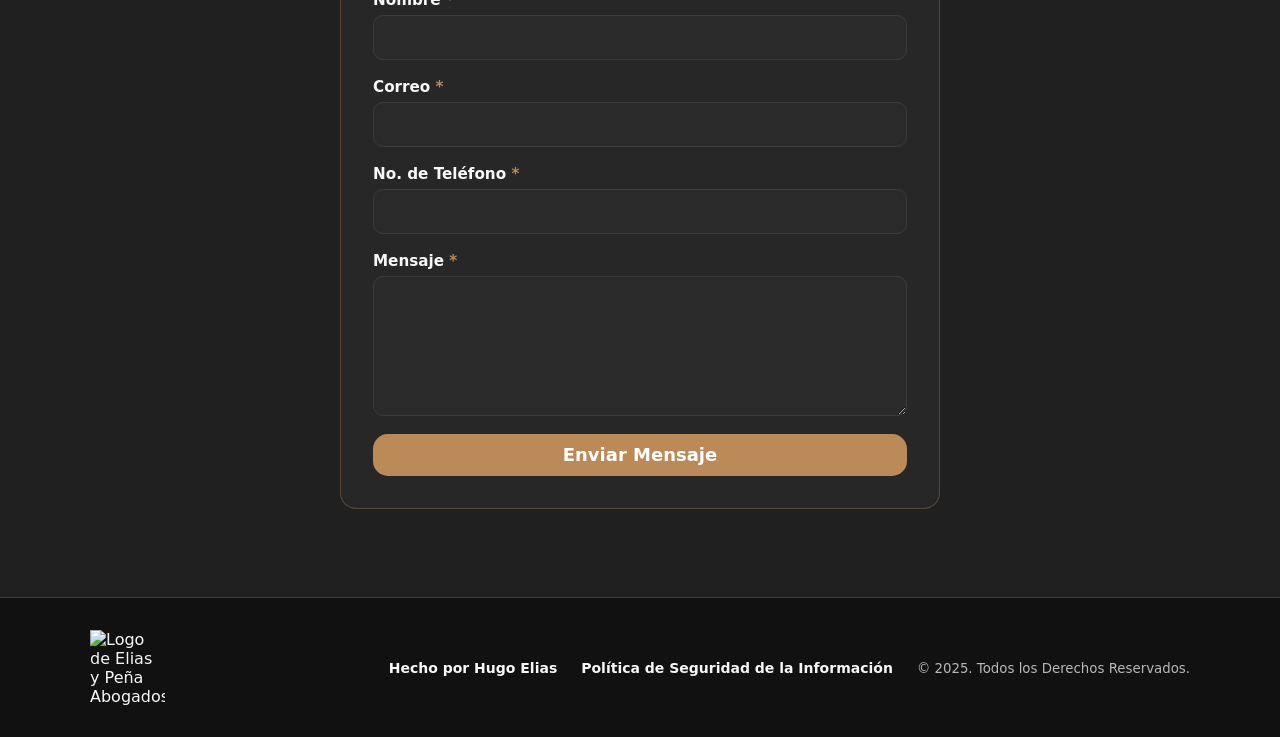
==== commit d9885cc5: "VS Code 6" ====
--- a/index.html
+++ b/index.html
@@ -9,39 +9,45 @@
 </head>
 <body>
     <header>
-        <nav class="container" aria-label="Navegación principal">
-            <div class="logo">
+        <div class="logo">
+            <a href="#top">
                 <img src="https://abogados-elias-y-pena.github.io/Image2/logo.png" alt="Logo de Elias y Peña Abogados" width="75" height="75">
-            </div>
-            <button class="hamburger" type="button" aria-label="Menú de navegación" aria-expanded="false">
-                <span class="hamburger-line"></span>
-                <span class="hamburger-line"></span>
-                <span class="hamburger-line"></span>
-            </button>
-            <ul class="nav-links">
-                <li><a href="#home">Inicio</a></li>
-                <li><a href="#practice-areas">Áreas Especializadas</a></li>
-                <li><a href="#about">Acerca de Nosotros</a></li>
-                <li><a href="#contact">Contacto</a></li>
-                <li hidden>
-                    <a class="a2" href="https://abogados-elias-y-pena.github.io/inicio/descargar-aplicacion/">Descargar Aplicación</a>
-                </li>
-            </ul>
-        </nav>
+            </a>
+        </div>
+        <div class="nav-links">
+            <a href="#home">Inicio</a>
+            <a href="#practice-areas">Áreas Especializadas</a>
+            <a href="#about">Acerca de Nosotros</a>
+            <a href="#contact">Contacto</a>
+        </div>
     </header>
     <main>
         <section id="home" class="hero">
             <div class="container">
                 <div class="hero-content">
-                    <h1>Soluciones legales especializadas para sus necesidades</h1>
                     <p>Dedicado a proteger sus derechos y lograr los mejores resultados posibles.</p>
+                    <h1>SOLUCIONES LEGALES ESPECIALIZADAS <br> <span>PARA SUS NECESIDADES</span></h1>
                     <a href="#contact" class="cta-button">Citas</a>
                 </div>
+            </div>
+        </section>
+        <section id="bar" class="bar hidden">
+            <div class="logo">
+                <a href="#top">
+                    <img src="https://abogados-elias-y-pena.github.io/Image2/logo.png" alt="Logo de Elias y Peña Abogados" width="75" height="75">
+                </a>
+            </div>
+            <div class="nav-links">
+                <a href="#home">Inicio</a>
+                <a href="#practice-areas">Áreas Especializadas</a>
+                <a href="#about">Acerca de Nosotros</a>
+                <a href="#contact">Contacto</a>
             </div>
         </section>
         <section id="practice-areas" class="practice-areas">
             <div class="container">
                 <h2>Áreas Especializadas</h2>
+                <span class="line-span"></span>
                 <label for="area-select">Selecciona un área</label>
                 <select id="area-select">
                     <option value="">Selecciona una Área</option>
@@ -58,12 +64,15 @@
         </section>
         <section id="about" class="about">
             <div class="container">
+                <h2>Acerca de Nosotros</h2>
+                <span class="line-span"></span>
                 <div class="about-content">
-                    <figure class="about-image">
-                        <img src="https://abogados-elias-y-pena.github.io/Image2/logo.png" alt="Logo de Elias y Peña Abogados">
-                    </figure>
+                    <div class="about-image">
+                        <figure class="about-image">
+                            <img src="https://abogados-elias-y-pena.github.io/Image2/logo.png" alt="Logo de Elias y Peña Abogados">
+                        </figure>
+                    </div>
                     <div class="about-text">
-                        <h2>Acerca de Nosotros</h2>
                         <p>Desde ####</p>
                         <p>Frase sobre [...]</p>
                     </div>
@@ -71,13 +80,14 @@
             </div>
         </section>
         <section id="contact" class="contact">
-            <div class="container-3">
+            <div class="container">
                 <h2>Contáctanos</h2>
+                <span class="line-span"></span>
                 <nav aria-label="Medios de contacto">
                     <ul>
-                        <li hidden><a href="#contact-form">Enviar Datos</a></li>
-                        <li><a href="#social-networks">Gmail</a></li>
-                        <li><a href="#social-networks">WhatsApp</a></li>
+                        <li><a href="#contact-form">Enviar Datos</a></li>
+                        <li><a href="mailto:h.eliass1017@gmail.com" target="_blank" rel="noopener noreferrer">Gmail</a></li>
+                        <li><a href="https://wa.me/4181106552" target="_blank" rel="noopener noreferrer">WhatsApp</a></li>
                     </ul>
                 </nav>
                 <form id="contact-form" class="contact-form" action="/guardar-contacto" method="post">
@@ -100,21 +110,6 @@
                     </div>
                     <button type="submit" class="submit-button">Enviar Mensaje</button>
                 </form>
-                <section id="social-networks" class="container-2">
-                    <h3>Nuestras Redes Sociales</h3>
-                    <ul>
-                        <li>
-                            <a href="mailto:h.eliass1017@gmail.com" target="_blank" rel="noopener noreferrer">
-                                <img src="https://cdn.icon-icons.com/icons2/2631/PNG/512/gmail_new_logo_icon_159149.png" alt="Enviar correo por Gmail" width="50" height="50">
-                            </a>
-                        </li>
-                        <li>
-                            <a href="https://wa.me/4181106552" target="_blank" rel="noopener noreferrer">
-                                <img src="https://cdn.icon-icons.com/icons2/729/PNG/512/whatsapp_icon-icons.com_62756.png" alt="Escribir por WhatsApp" width="50" height="50">
-                            </a>
-                        </li>
-                    </ul>
-                </section>
             </div>
         </section>
     </main>
@@ -130,30 +125,9 @@
             </ul>
         </nav>
     </footer>
+    <script src="scripts.js"></script>
     <script>
         document.addEventListener('DOMContentLoaded', function () {
-
-            /* ---------- Menú hamburguesa ---------- */
-            const hamburger = document.querySelector('.hamburger');
-            const navLinks = document.querySelector('.nav-links');
-
-            function cerrarMenu() {
-                hamburger.classList.remove('active');
-                navLinks.classList.remove('show');
-                hamburger.setAttribute('aria-expanded', 'false');
-            }
-
-            hamburger.addEventListener('click', function () {
-                const abierto = navLinks.classList.toggle('show');
-                hamburger.classList.toggle('active', abierto);
-                hamburger.setAttribute('aria-expanded', String(abierto));
-            });
-
-            navLinks.querySelectorAll('a').forEach(function (link) {
-                link.addEventListener('click', cerrarMenu);
-            });
-
-            /* ---------- Áreas especializadas ---------- */
             const select = document.getElementById('area-select');
             const infoContainer = document.getElementById('area-info');
             const areaName = document.getElementById('area-name');
--- a/styles.css
+++ b/styles.css
@@ -0,0 +1,420 @@
+:root {
+    --bg: #F6F7F8;
+    --color-bg: #BC8A59;
+    --ink: #F6F7F8;
+    --top: #202020;
+    --deep: #181818;
+    --foot: #111111;
+    --surface: #2a2a2a;
+    --muted: #b8b8b8;
+    --line: rgba(188, 138, 89, .35);
+    --down: rgba(0, 0, 0, 0);
+    --serif: "Newsreader", Georgia, "Times New Roman", serif;
+    --sans: "Hanken Grotesk", system-ui, -apple-system, "Segoe UI", sans-serif;
+    --pad: clamp(1.25rem, 5vw, 3rem);
+}
+
+* {
+    box-sizing: border-box;
+}
+
+html {
+    scroll-padding-top: 5rem; /* evita que la barra tape el inicio de las secciones */
+}
+
+html,
+body {
+    margin: 0;
+    padding: 0;
+    width: 100%;
+    overflow-x: hidden;
+}
+
+body {
+    background-color: var(--top);
+    background-image: url(images/abgs-img1.png);
+    background-position: top center;
+    background-repeat: no-repeat;
+    background-size: 100% auto;
+    font-family: var(--sans);
+    color: var(--ink);
+}
+
+[hidden] {
+    display: none !important;
+}
+
+header {
+    position: static;
+    top: 0;
+    z-index: 20;
+    display: flex;
+    justify-content: space-around;
+    align-items: center;
+    width: 100%;
+    padding: .9rem var(--pad);
+    background: linear-gradient(180deg, var(--top) 0%, var(--top) 10%, var(--down) 100%);
+    backdrop-filter: blur(8px);
+    font: 600 15px / 1 var(--sans);
+}
+header a {
+    color: var(--ink);
+    text-decoration: none;
+}
+header a:hover {
+    color: var(--color-bg);
+}
+header img {
+    height: 50px;
+    width: 50px;
+}
+.nav-links {
+    display: flex;
+    gap: 1.5rem;
+    align-items: baseline;
+}
+
+.bar {
+    position: fixed;
+    top: 0;
+    left: 0;
+    right: 0;
+    z-index: 100;
+    display: flex;
+    justify-content: space-around;
+    align-items: center;
+    width: 100%;
+    padding: .9rem var(--pad);
+    background: var(--top);
+    border-bottom: 1px solid var(--line);
+    backdrop-filter: blur(8px);
+    font: 600 15px / 1 var(--sans);
+}
+.bar a {
+    color: var(--ink);
+    text-decoration: none;
+}
+.bar a:hover {
+    color: var(--color-bg);
+}
+.bar img {
+    height: 50px;
+    width: 50px;
+}
+
+.hero {
+    color: white;
+    min-height: 32.5rem;
+    display: flex;
+    justify-content: flex-start;
+    gap: 20px;
+    width: 100%;
+    padding: 0 var(--pad);
+    font-family: var(--sans);
+}
+.hero .container {
+    width: 100%;
+    display: flex;
+    flex-direction: column;
+    justify-content: center;
+}
+.hero .hero-content {
+    display: flex;
+    flex-direction: column;
+    align-items: center;
+}
+.hero h1 {
+    font: 40px sans-serif;
+    font-weight: bolder;
+    line-height: 38px;
+    text-align: center;
+    margin-top: 0px;
+}
+.hero h1 span {
+    color: var(--color-bg);
+    font-weight: bolder;
+}
+.hero p {
+    font-size: 1.2em;
+    margin-top: 30px;
+}
+.cta-button {
+    background-color: var(--color-bg);
+    text-decoration: none;
+    border-radius: 15px;
+    padding: 8px 20px;
+    color: white;
+    font: 600 18px / 1 var(--sans);
+}
+
+.container {
+    display: flex;
+    flex-direction: column;
+    align-items: center;
+    width: 100%;
+    max-width: 1100px;
+    margin: 0 auto;
+}
+.container h2 {
+    font: bold clamp(24px, 4vw, 30px) / 1.1 var(--sans);
+    color: var(--color-bg);
+    text-transform: uppercase;
+    letter-spacing: .06em;
+    text-align: center;
+    margin: 0 0 1rem;
+}
+.container .line-span {
+    background: var(--color-bg);
+    height: 4px;
+    width: 90px;
+    border-radius: 5px;
+    margin-bottom: 2.5rem;
+}
+
+.practice-areas,
+.about,
+.contact {
+    padding: clamp(3rem, 8vw, 5.5rem) var(--pad);
+    border-top: 1px solid var(--line);
+    color: var(--ink);
+    font-family: var(--sans);
+}
+.practice-areas {
+    background: var(--top);
+}
+.about {
+    background: var(--deep);
+}
+.contact {
+    background: var(--top);
+}
+
+.practice-areas label {
+    font-weight: 600;
+    margin-bottom: .6rem;
+}
+.practice-areas select {
+    width: min(100%, 360px);
+    padding: .8rem 2.5rem .8rem 1rem;
+    background-color: var(--surface);
+    background-image: url("data:image/svg+xml;utf8,<svg xmlns='http://www.w3.org/2000/svg' width='12' height='8' viewBox='0 0 12 8'><path d='M1 1l5 5 5-5' fill='none' stroke='%23BC8A59' stroke-width='2'/></svg>");
+    background-repeat: no-repeat;
+    background-position: right 1rem center;
+    color: var(--ink);
+    border: 1px solid var(--line);
+    border-radius: 12px;
+    font: 600 16px var(--sans);
+    appearance: none;
+    cursor: pointer;
+}
+.practice-areas select:focus {
+    outline: none;
+    border-color: var(--color-bg);
+    box-shadow: 0 0 0 3px rgba(188, 138, 89, .25);
+}
+#area-info {
+    width: 100%;
+    max-width: 600px;
+    margin-top: 2rem;
+    padding: 1.5rem;
+    background: var(--surface);
+    border-left: 4px solid var(--color-bg);
+    border-radius: 12px;
+}
+#area-info h3 {
+    display: flex;
+    align-items: center;
+    gap: .75rem;
+    margin: 0 0 .75rem;
+    color: var(--color-bg);
+    font: 700 22px / 1.2 var(--sans);
+}
+#area-info p {
+    margin: 0;
+    color: var(--muted);
+    line-height: 1.6;
+}
+.framework-logo {
+    width: 40px;
+    height: 40px;
+}
+
+.about-content {
+    display: flex;
+    flex-direction: row;
+    align-items: center;
+    gap: 50px;
+}
+.about-image {
+    margin: 0;
+}
+.about-image img {
+    display: block;
+    width: clamp(120px, 20vw, 180px);
+    height: auto;
+    margin: 0 auto 1.5rem;
+}
+.about-text {
+    max-width: 60ch;
+    text-align: center;
+}
+.about-text p {
+    margin: 0 0 1rem;
+    color: var(--muted);
+    font-size: 1.1rem;
+    line-height: 1.7;
+}
+
+.contact nav ul {
+    display: flex;
+    flex-wrap: wrap;
+    justify-content: center;
+    gap: 1rem;
+    margin: 0 0 2rem;
+    padding: 0;
+    list-style: none;
+}
+.contact nav a {
+    display: inline-block;
+    padding: 8px 20px;
+    border: 1px solid var(--color-bg);
+    border-radius: 15px;
+    color: var(--color-bg);
+    text-decoration: none;
+    font: 600 16px / 1 var(--sans);
+    transition: background-color .2s, color .2s;
+}
+.contact nav a:hover {
+    background: var(--color-bg);
+    color: white;
+}
+
+.contact-form {
+    width: 100%;
+    max-width: 600px;
+    padding: clamp(1.25rem, 4vw, 2rem);
+    background: rgba(255, 255, 255, .03);
+    border: 1px solid var(--line);
+    border-radius: 16px;
+}
+.contact-form > p {
+    margin: 0 0 1.25rem;
+    color: var(--muted);
+    font-size: .95rem;
+}
+.contact-form strong,
+.contact-form label span {
+    color: var(--color-bg);
+}
+.form-group {
+    display: flex;
+    flex-direction: column;
+    gap: .4rem;
+    margin-bottom: 1.1rem;
+}
+.form-group label {
+    font-weight: 600;
+    font-size: .95rem;
+}
+.form-group input,
+.form-group textarea {
+    width: 100%;
+    padding: .75rem 1rem;
+    background: var(--surface);
+    color: var(--ink);
+    border: 1px solid #3d3d3d;
+    border-radius: 10px;
+    font: 400 16px var(--sans);
+    transition: border-color .2s, box-shadow .2s;
+}
+.form-group textarea {
+    min-height: 140px;
+    resize: vertical;
+}
+.form-group input:focus,
+.form-group textarea:focus {
+    outline: none;
+    border-color: var(--color-bg);
+    box-shadow: 0 0 0 3px rgba(188, 138, 89, .25);
+}
+.submit-button {
+    width: 100%;
+    padding: 12px 28px;
+    background: var(--color-bg);
+    color: white;
+    border: none;
+    border-radius: 15px;
+    font: 600 18px / 1 var(--sans);
+    cursor: pointer;
+    transition: filter .2s, transform .2s;
+}
+.submit-button:hover {
+    filter: brightness(1.1);
+    transform: translateY(-1px);
+}
+
+footer {
+    background: var(--foot);
+    border-top: 1px solid var(--line);
+    padding: 2rem var(--pad);
+    font-family: var(--sans);
+}
+footer .container {
+    flex-direction: row;
+    justify-content: space-between;
+    flex-wrap: wrap;
+    gap: 1.5rem;
+}
+footer .logo img {
+    display: block;
+}
+.nav-links1 {
+    display: flex;
+    flex-wrap: wrap;
+    align-items: center;
+    gap: .75rem 1.5rem;
+    margin: 0;
+    padding: 0;
+    list-style: none;
+}
+.nav-links1 a {
+    color: var(--ink);
+    text-decoration: none;
+    font-weight: 600;
+    font-size: 14px;
+}
+.nav-links1 a:hover {
+    color: var(--color-bg);
+}
+.nav-links1 small {
+    color: var(--muted);
+}
+
+.hidden {
+    display: none !important;
+}
+
+@media (max-width: 768px) {
+    header,
+    .bar {
+        flex-wrap: wrap;
+        justify-content: center;
+        gap: .75rem;
+    }
+    .nav-links {
+        flex-wrap: wrap;
+        justify-content: center;
+        gap: .75rem 1.25rem;
+    }
+    .hero h1 {
+        font-size: 28px;
+        line-height: 1.2;
+    }
+    footer .container {
+        flex-direction: column;
+        text-align: center;
+    }
+    .nav-links1 {
+        flex-direction: column;
+    }
+}
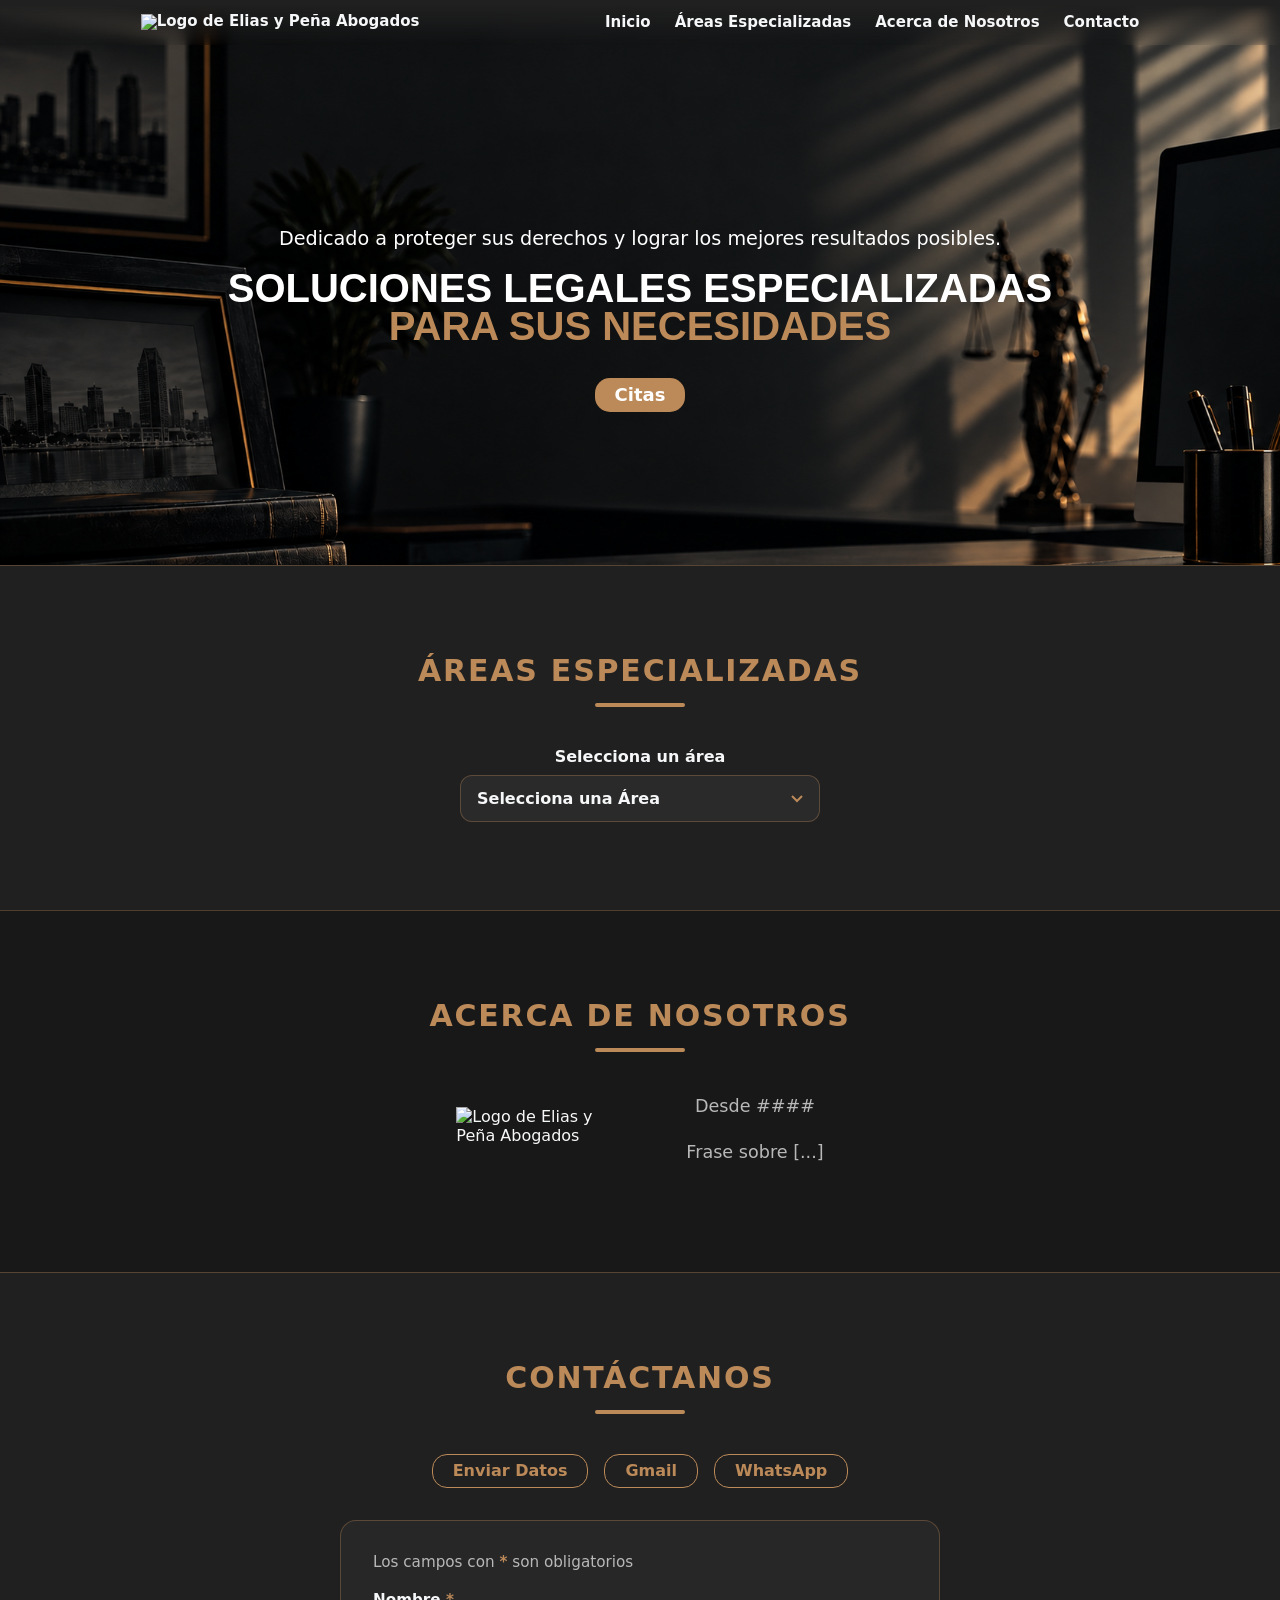
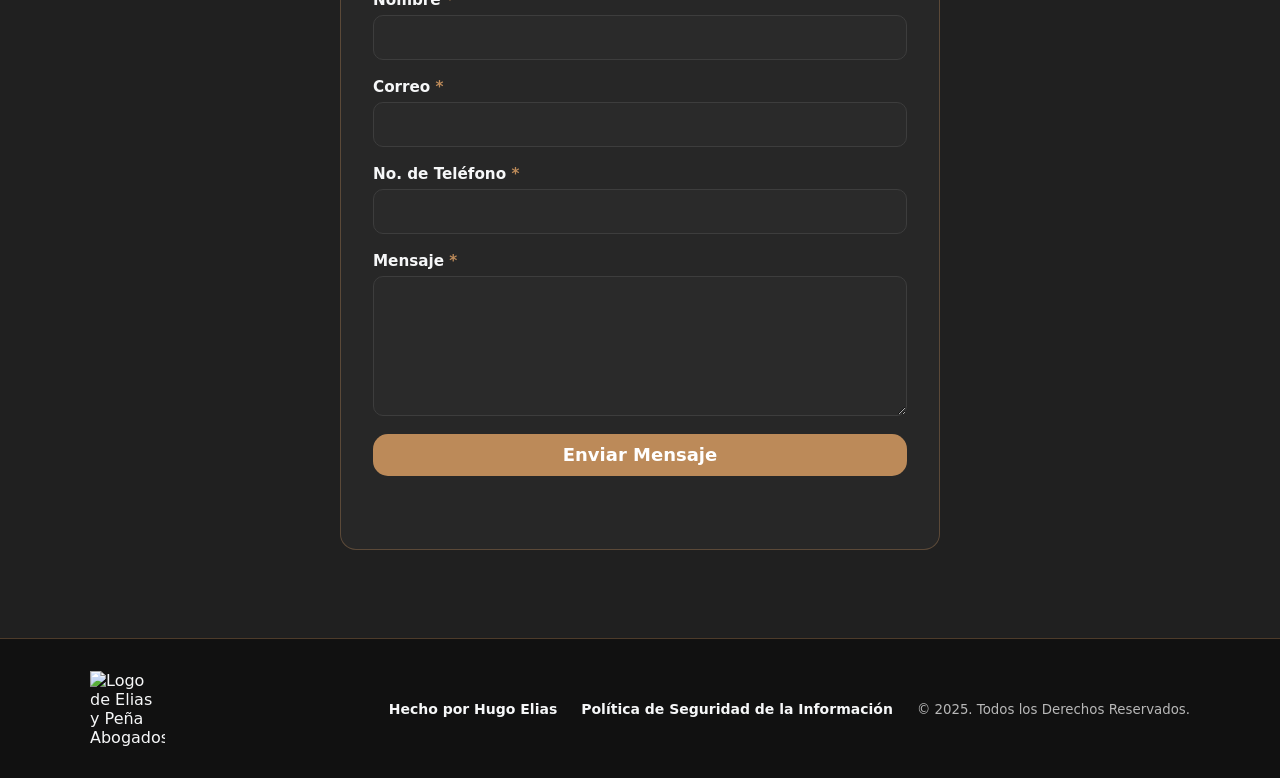
==== commit 84aaf38c: "VS Code 7" ====
--- a/index.html
+++ b/index.html
@@ -86,29 +86,31 @@
                 <nav aria-label="Medios de contacto">
                     <ul>
                         <li><a href="#contact-form">Enviar Datos</a></li>
+                        <li id="ver-datos" hidden><a href="mis-datos/">Ver mis datos</a></li>
                         <li><a href="mailto:h.eliass1017@gmail.com" target="_blank" rel="noopener noreferrer">Gmail</a></li>
                         <li><a href="https://wa.me/4181106552" target="_blank" rel="noopener noreferrer">WhatsApp</a></li>
                     </ul>
                 </nav>
-                <form id="contact-form" class="contact-form" action="/guardar-contacto" method="post">
+                <form id="contact-form" class="contact-form">
                     <p>Los campos con <strong>*</strong> son obligatorios</p>
                     <div class="form-group">
                         <label for="nombre">Nombre <span aria-hidden="true">*</span></label>
-                        <input type="text" id="nombre" name="nombre" autocomplete="name" required>
+                        <input type="text" id="nombre" name="nombre" autocomplete="name" maxlength="100" required>
                     </div>
                     <div class="form-group">
                         <label for="correo">Correo <span aria-hidden="true">*</span></label>
-                        <input type="email" id="correo" name="correo" autocomplete="email" required>
+                        <input type="email" id="correo" name="correo" autocomplete="email" maxlength="150" required>
                     </div>
                     <div class="form-group">
                         <label for="numero">No. de Teléfono <span aria-hidden="true">*</span></label>
-                        <input type="tel" id="numero" name="numero" autocomplete="tel" required>
+                        <input type="tel" id="numero" name="numero" autocomplete="tel" maxlength="30" required>
                     </div>
                     <div class="form-group">
                         <label for="mensaje">Mensaje <span aria-hidden="true">*</span></label>
-                        <textarea id="mensaje" name="mensaje" required></textarea>
+                        <textarea id="mensaje" name="mensaje" maxlength="1000" required></textarea>
                     </div>
                     <button type="submit" class="submit-button">Enviar Mensaje</button>
+                    <p id="form-status" class="form-status" role="status" aria-live="polite"></p>
                 </form>
             </div>
         </section>
@@ -125,7 +127,7 @@
             </ul>
         </nav>
     </footer>
-    <script src="scripts.js"></script>
+    <script type="module" src="scripts.js"></script>
     <script>
         document.addEventListener('DOMContentLoaded', function () {
             const select = document.getElementById('area-select');
--- a/styles.css
+++ b/styles.css
@@ -1,420 +1,438 @@
-:root {
-    --bg: #F6F7F8;
-    --color-bg: #BC8A59;
-    --ink: #F6F7F8;
-    --top: #202020;
-    --deep: #181818;
-    --foot: #111111;
-    --surface: #2a2a2a;
-    --muted: #b8b8b8;
-    --line: rgba(188, 138, 89, .35);
-    --down: rgba(0, 0, 0, 0);
-    --serif: "Newsreader", Georgia, "Times New Roman", serif;
-    --sans: "Hanken Grotesk", system-ui, -apple-system, "Segoe UI", sans-serif;
-    --pad: clamp(1.25rem, 5vw, 3rem);
-}
-
-* {
-    box-sizing: border-box;
-}
-
-html {
-    scroll-padding-top: 5rem; /* evita que la barra tape el inicio de las secciones */
-}
-
-html,
-body {
-    margin: 0;
-    padding: 0;
-    width: 100%;
-    overflow-x: hidden;
-}
-
-body {
-    background-color: var(--top);
-    background-image: url(images/abgs-img1.png);
-    background-position: top center;
-    background-repeat: no-repeat;
-    background-size: 100% auto;
-    font-family: var(--sans);
-    color: var(--ink);
-}
-
-[hidden] {
-    display: none !important;
-}
-
-header {
-    position: static;
-    top: 0;
-    z-index: 20;
-    display: flex;
-    justify-content: space-around;
-    align-items: center;
-    width: 100%;
-    padding: .9rem var(--pad);
-    background: linear-gradient(180deg, var(--top) 0%, var(--top) 10%, var(--down) 100%);
-    backdrop-filter: blur(8px);
-    font: 600 15px / 1 var(--sans);
-}
-header a {
-    color: var(--ink);
-    text-decoration: none;
-}
-header a:hover {
-    color: var(--color-bg);
-}
-header img {
-    height: 50px;
-    width: 50px;
-}
-.nav-links {
-    display: flex;
-    gap: 1.5rem;
-    align-items: baseline;
-}
-
-.bar {
-    position: fixed;
-    top: 0;
-    left: 0;
-    right: 0;
-    z-index: 100;
-    display: flex;
-    justify-content: space-around;
-    align-items: center;
-    width: 100%;
-    padding: .9rem var(--pad);
-    background: var(--top);
-    border-bottom: 1px solid var(--line);
-    backdrop-filter: blur(8px);
-    font: 600 15px / 1 var(--sans);
-}
-.bar a {
-    color: var(--ink);
-    text-decoration: none;
-}
-.bar a:hover {
-    color: var(--color-bg);
-}
-.bar img {
-    height: 50px;
-    width: 50px;
-}
-
-.hero {
-    color: white;
-    min-height: 32.5rem;
-    display: flex;
-    justify-content: flex-start;
-    gap: 20px;
-    width: 100%;
-    padding: 0 var(--pad);
-    font-family: var(--sans);
-}
-.hero .container {
-    width: 100%;
-    display: flex;
-    flex-direction: column;
-    justify-content: center;
-}
-.hero .hero-content {
-    display: flex;
-    flex-direction: column;
-    align-items: center;
-}
-.hero h1 {
-    font: 40px sans-serif;
-    font-weight: bolder;
-    line-height: 38px;
-    text-align: center;
-    margin-top: 0px;
-}
-.hero h1 span {
-    color: var(--color-bg);
-    font-weight: bolder;
-}
-.hero p {
-    font-size: 1.2em;
-    margin-top: 30px;
-}
-.cta-button {
-    background-color: var(--color-bg);
-    text-decoration: none;
-    border-radius: 15px;
-    padding: 8px 20px;
-    color: white;
-    font: 600 18px / 1 var(--sans);
-}
-
-.container {
-    display: flex;
-    flex-direction: column;
-    align-items: center;
-    width: 100%;
-    max-width: 1100px;
-    margin: 0 auto;
-}
-.container h2 {
-    font: bold clamp(24px, 4vw, 30px) / 1.1 var(--sans);
-    color: var(--color-bg);
-    text-transform: uppercase;
-    letter-spacing: .06em;
-    text-align: center;
-    margin: 0 0 1rem;
-}
-.container .line-span {
-    background: var(--color-bg);
-    height: 4px;
-    width: 90px;
-    border-radius: 5px;
-    margin-bottom: 2.5rem;
-}
-
-.practice-areas,
-.about,
-.contact {
-    padding: clamp(3rem, 8vw, 5.5rem) var(--pad);
-    border-top: 1px solid var(--line);
-    color: var(--ink);
-    font-family: var(--sans);
-}
-.practice-areas {
-    background: var(--top);
-}
-.about {
-    background: var(--deep);
-}
-.contact {
-    background: var(--top);
-}
-
-.practice-areas label {
-    font-weight: 600;
-    margin-bottom: .6rem;
-}
-.practice-areas select {
-    width: min(100%, 360px);
-    padding: .8rem 2.5rem .8rem 1rem;
-    background-color: var(--surface);
-    background-image: url("data:image/svg+xml;utf8,<svg xmlns='http://www.w3.org/2000/svg' width='12' height='8' viewBox='0 0 12 8'><path d='M1 1l5 5 5-5' fill='none' stroke='%23BC8A59' stroke-width='2'/></svg>");
-    background-repeat: no-repeat;
-    background-position: right 1rem center;
-    color: var(--ink);
-    border: 1px solid var(--line);
-    border-radius: 12px;
-    font: 600 16px var(--sans);
-    appearance: none;
-    cursor: pointer;
-}
-.practice-areas select:focus {
-    outline: none;
-    border-color: var(--color-bg);
-    box-shadow: 0 0 0 3px rgba(188, 138, 89, .25);
-}
-#area-info {
-    width: 100%;
-    max-width: 600px;
-    margin-top: 2rem;
-    padding: 1.5rem;
-    background: var(--surface);
-    border-left: 4px solid var(--color-bg);
-    border-radius: 12px;
-}
-#area-info h3 {
-    display: flex;
-    align-items: center;
-    gap: .75rem;
-    margin: 0 0 .75rem;
-    color: var(--color-bg);
-    font: 700 22px / 1.2 var(--sans);
-}
-#area-info p {
-    margin: 0;
-    color: var(--muted);
-    line-height: 1.6;
-}
-.framework-logo {
-    width: 40px;
-    height: 40px;
-}
-
-.about-content {
-    display: flex;
-    flex-direction: row;
-    align-items: center;
-    gap: 50px;
-}
-.about-image {
-    margin: 0;
-}
-.about-image img {
-    display: block;
-    width: clamp(120px, 20vw, 180px);
-    height: auto;
-    margin: 0 auto 1.5rem;
-}
-.about-text {
-    max-width: 60ch;
-    text-align: center;
-}
-.about-text p {
-    margin: 0 0 1rem;
-    color: var(--muted);
-    font-size: 1.1rem;
-    line-height: 1.7;
-}
-
-.contact nav ul {
-    display: flex;
-    flex-wrap: wrap;
-    justify-content: center;
-    gap: 1rem;
-    margin: 0 0 2rem;
-    padding: 0;
-    list-style: none;
-}
-.contact nav a {
-    display: inline-block;
-    padding: 8px 20px;
-    border: 1px solid var(--color-bg);
-    border-radius: 15px;
-    color: var(--color-bg);
-    text-decoration: none;
-    font: 600 16px / 1 var(--sans);
-    transition: background-color .2s, color .2s;
-}
-.contact nav a:hover {
-    background: var(--color-bg);
-    color: white;
-}
-
-.contact-form {
-    width: 100%;
-    max-width: 600px;
-    padding: clamp(1.25rem, 4vw, 2rem);
-    background: rgba(255, 255, 255, .03);
-    border: 1px solid var(--line);
-    border-radius: 16px;
-}
-.contact-form > p {
-    margin: 0 0 1.25rem;
-    color: var(--muted);
-    font-size: .95rem;
-}
-.contact-form strong,
-.contact-form label span {
-    color: var(--color-bg);
-}
-.form-group {
-    display: flex;
-    flex-direction: column;
-    gap: .4rem;
-    margin-bottom: 1.1rem;
-}
-.form-group label {
-    font-weight: 600;
-    font-size: .95rem;
-}
-.form-group input,
-.form-group textarea {
-    width: 100%;
-    padding: .75rem 1rem;
-    background: var(--surface);
-    color: var(--ink);
-    border: 1px solid #3d3d3d;
-    border-radius: 10px;
-    font: 400 16px var(--sans);
-    transition: border-color .2s, box-shadow .2s;
-}
-.form-group textarea {
-    min-height: 140px;
-    resize: vertical;
-}
-.form-group input:focus,
-.form-group textarea:focus {
-    outline: none;
-    border-color: var(--color-bg);
-    box-shadow: 0 0 0 3px rgba(188, 138, 89, .25);
-}
-.submit-button {
-    width: 100%;
-    padding: 12px 28px;
-    background: var(--color-bg);
-    color: white;
-    border: none;
-    border-radius: 15px;
-    font: 600 18px / 1 var(--sans);
-    cursor: pointer;
-    transition: filter .2s, transform .2s;
-}
-.submit-button:hover {
-    filter: brightness(1.1);
-    transform: translateY(-1px);
-}
-
-footer {
-    background: var(--foot);
-    border-top: 1px solid var(--line);
-    padding: 2rem var(--pad);
-    font-family: var(--sans);
-}
-footer .container {
-    flex-direction: row;
-    justify-content: space-between;
-    flex-wrap: wrap;
-    gap: 1.5rem;
-}
-footer .logo img {
-    display: block;
-}
-.nav-links1 {
-    display: flex;
-    flex-wrap: wrap;
-    align-items: center;
-    gap: .75rem 1.5rem;
-    margin: 0;
-    padding: 0;
-    list-style: none;
-}
-.nav-links1 a {
-    color: var(--ink);
-    text-decoration: none;
-    font-weight: 600;
-    font-size: 14px;
-}
-.nav-links1 a:hover {
-    color: var(--color-bg);
-}
-.nav-links1 small {
-    color: var(--muted);
-}
-
-.hidden {
-    display: none !important;
-}
-
-@media (max-width: 768px) {
-    header,
-    .bar {
-        flex-wrap: wrap;
-        justify-content: center;
-        gap: .75rem;
-    }
-    .nav-links {
-        flex-wrap: wrap;
-        justify-content: center;
-        gap: .75rem 1.25rem;
-    }
-    .hero h1 {
-        font-size: 28px;
-        line-height: 1.2;
-    }
-    footer .container {
-        flex-direction: column;
-        text-align: center;
-    }
-    .nav-links1 {
-        flex-direction: column;
-    }
+:root {
+    --bg: #F6F7F8;
+    --color-bg: #BC8A59;
+    --ink: #F6F7F8;
+    --top: #202020;
+    --deep: #181818;
+    --foot: #111111;
+    --surface: #2a2a2a;
+    --muted: #b8b8b8;
+    --line: rgba(188, 138, 89, .35);
+    --down: rgba(0, 0, 0, 0);
+    --serif: "Newsreader", Georgia, "Times New Roman", serif;
+    --sans: "Hanken Grotesk", system-ui, -apple-system, "Segoe UI", sans-serif;
+    --pad: clamp(1.25rem, 5vw, 3rem);
+}
+
+* {
+    box-sizing: border-box;
+}
+
+html {
+    scroll-padding-top: 5rem; /* evita que la barra tape el inicio de las secciones */
+}
+
+html,
+body {
+    margin: 0;
+    padding: 0;
+    width: 100%;
+    overflow-x: hidden;
+}
+
+body {
+    background-color: var(--top);
+    background-image: url(images/abgs-img1.png);
+    background-position: top center;
+    background-repeat: no-repeat;
+    background-size: 100% auto;
+    font-family: var(--sans);
+    color: var(--ink);
+}
+
+[hidden] {
+    display: none !important;
+}
+
+header {
+    position: static;
+    top: 0;
+    z-index: 20;
+    display: flex;
+    justify-content: space-around;
+    align-items: center;
+    width: 100%;
+    padding: .9rem var(--pad);
+    background: linear-gradient(180deg, var(--top) 0%, var(--top) 10%, var(--down) 100%);
+    backdrop-filter: blur(8px);
+    font: 600 15px / 1 var(--sans);
+}
+header a {
+    color: var(--ink);
+    text-decoration: none;
+}
+header a:hover {
+    color: var(--color-bg);
+}
+header img {
+    height: 50px;
+    width: 50px;
+}
+.nav-links {
+    display: flex;
+    gap: 1.5rem;
+    align-items: baseline;
+}
+
+.bar {
+    position: fixed;
+    top: 0;
+    left: 0;
+    right: 0;
+    z-index: 100;
+    display: flex;
+    justify-content: space-around;
+    align-items: center;
+    width: 100%;
+    padding: .9rem var(--pad);
+    background: var(--top);
+    border-bottom: 1px solid var(--line);
+    backdrop-filter: blur(8px);
+    font: 600 15px / 1 var(--sans);
+}
+.bar a {
+    color: var(--ink);
+    text-decoration: none;
+}
+.bar a:hover {
+    color: var(--color-bg);
+}
+.bar img {
+    height: 50px;
+    width: 50px;
+}
+
+.hero {
+    color: white;
+    min-height: 32.5rem;
+    display: flex;
+    justify-content: flex-start;
+    gap: 20px;
+    width: 100%;
+    padding: 0 var(--pad);
+    font-family: var(--sans);
+}
+.hero .container {
+    width: 100%;
+    display: flex;
+    flex-direction: column;
+    justify-content: center;
+}
+.hero .hero-content {
+    display: flex;
+    flex-direction: column;
+    align-items: center;
+}
+.hero h1 {
+    font: 40px sans-serif;
+    font-weight: bolder;
+    line-height: 38px;
+    text-align: center;
+    margin-top: 0px;
+}
+.hero h1 span {
+    color: var(--color-bg);
+    font-weight: bolder;
+}
+.hero p {
+    font-size: 1.2em;
+    margin-top: 30px;
+}
+.cta-button {
+    background-color: var(--color-bg);
+    text-decoration: none;
+    border-radius: 15px;
+    padding: 8px 20px;
+    color: white;
+    font: 600 18px / 1 var(--sans);
+}
+
+.container {
+    display: flex;
+    flex-direction: column;
+    align-items: center;
+    width: 100%;
+    max-width: 1100px;
+    margin: 0 auto;
+}
+.container h2 {
+    font: bold clamp(24px, 4vw, 30px) / 1.1 var(--sans);
+    color: var(--color-bg);
+    text-transform: uppercase;
+    letter-spacing: .06em;
+    text-align: center;
+    margin: 0 0 1rem;
+}
+.container .line-span {
+    background: var(--color-bg);
+    height: 4px;
+    width: 90px;
+    border-radius: 5px;
+    margin-bottom: 2.5rem;
+}
+
+.practice-areas,
+.about,
+.contact {
+    padding: clamp(3rem, 8vw, 5.5rem) var(--pad);
+    border-top: 1px solid var(--line);
+    color: var(--ink);
+    font-family: var(--sans);
+}
+.practice-areas {
+    background: var(--top);
+}
+.about {
+    background: var(--deep);
+}
+.contact {
+    background: var(--top);
+}
+
+.practice-areas label {
+    font-weight: 600;
+    margin-bottom: .6rem;
+}
+.practice-areas select {
+    width: min(100%, 360px);
+    padding: .8rem 2.5rem .8rem 1rem;
+    background-color: var(--surface);
+    background-image: url("data:image/svg+xml;utf8,<svg xmlns='http://www.w3.org/2000/svg' width='12' height='8' viewBox='0 0 12 8'><path d='M1 1l5 5 5-5' fill='none' stroke='%23BC8A59' stroke-width='2'/></svg>");
+    background-repeat: no-repeat;
+    background-position: right 1rem center;
+    color: var(--ink);
+    border: 1px solid var(--line);
+    border-radius: 12px;
+    font: 600 16px var(--sans);
+    appearance: none;
+    cursor: pointer;
+}
+.practice-areas select:focus {
+    outline: none;
+    border-color: var(--color-bg);
+    box-shadow: 0 0 0 3px rgba(188, 138, 89, .25);
+}
+#area-info {
+    width: 100%;
+    max-width: 600px;
+    margin-top: 2rem;
+    padding: 1.5rem;
+    background: var(--surface);
+    border-left: 4px solid var(--color-bg);
+    border-radius: 12px;
+}
+#area-info h3 {
+    display: flex;
+    align-items: center;
+    gap: .75rem;
+    margin: 0 0 .75rem;
+    color: var(--color-bg);
+    font: 700 22px / 1.2 var(--sans);
+}
+#area-info p {
+    margin: 0;
+    color: var(--muted);
+    line-height: 1.6;
+}
+.framework-logo {
+    width: 40px;
+    height: 40px;
+}
+
+.about-content {
+    display: flex;
+    flex-direction: row;
+    align-items: center;
+    gap: 50px;
+}
+.about-image {
+    margin: 0;
+}
+.about-image img {
+    display: block;
+    width: clamp(120px, 20vw, 180px);
+    height: auto;
+    margin: 0 auto 1.5rem;
+}
+.about-text {
+    max-width: 60ch;
+    text-align: center;
+}
+.about-text p {
+    margin: 0 0 1rem;
+    color: var(--muted);
+    font-size: 1.1rem;
+    line-height: 1.7;
+}
+
+.contact nav ul {
+    display: flex;
+    flex-wrap: wrap;
+    justify-content: center;
+    gap: 1rem;
+    margin: 0 0 2rem;
+    padding: 0;
+    list-style: none;
+}
+.contact nav a {
+    display: inline-block;
+    padding: 8px 20px;
+    border: 1px solid var(--color-bg);
+    border-radius: 15px;
+    color: var(--color-bg);
+    text-decoration: none;
+    font: 600 16px / 1 var(--sans);
+    transition: background-color .2s, color .2s;
+}
+.contact nav a:hover {
+    background: var(--color-bg);
+    color: white;
+}
+
+.contact-form {
+    width: 100%;
+    max-width: 600px;
+    padding: clamp(1.25rem, 4vw, 2rem);
+    background: rgba(255, 255, 255, .03);
+    border: 1px solid var(--line);
+    border-radius: 16px;
+}
+.contact-form > p {
+    margin: 0 0 1.25rem;
+    color: var(--muted);
+    font-size: .95rem;
+}
+.contact-form strong,
+.contact-form label span {
+    color: var(--color-bg);
+}
+.form-group {
+    display: flex;
+    flex-direction: column;
+    gap: .4rem;
+    margin-bottom: 1.1rem;
+}
+.form-group label {
+    font-weight: 600;
+    font-size: .95rem;
+}
+.form-group input,
+.form-group textarea {
+    width: 100%;
+    padding: .75rem 1rem;
+    background: var(--surface);
+    color: var(--ink);
+    border: 1px solid #3d3d3d;
+    border-radius: 10px;
+    font: 400 16px var(--sans);
+    transition: border-color .2s, box-shadow .2s;
+}
+.form-group textarea {
+    min-height: 140px;
+    resize: vertical;
+}
+.form-group input:focus,
+.form-group textarea:focus {
+    outline: none;
+    border-color: var(--color-bg);
+    box-shadow: 0 0 0 3px rgba(188, 138, 89, .25);
+}
+.submit-button {
+    width: 100%;
+    padding: 12px 28px;
+    background: var(--color-bg);
+    color: white;
+    border: none;
+    border-radius: 15px;
+    font: 600 18px / 1 var(--sans);
+    cursor: pointer;
+    transition: filter .2s, transform .2s;
+}
+.submit-button:hover {
+    filter: brightness(1.1);
+    transform: translateY(-1px);
+}
+.submit-button:disabled {
+    opacity: .6;
+    cursor: wait;
+    transform: none;
+}
+.form-status {
+    margin: 1rem 0 0;
+    min-height: 1.4em;
+    text-align: center;
+    font-size: .95rem;
+    color: var(--muted);
+}
+.form-status.ok {
+    color: #8fd19e;
+}
+.form-status.error {
+    color: #ff8f8f;
+}
+
+footer {
+    background: var(--foot);
+    border-top: 1px solid var(--line);
+    padding: 2rem var(--pad);
+    font-family: var(--sans);
+}
+footer .container {
+    flex-direction: row;
+    justify-content: space-between;
+    flex-wrap: wrap;
+    gap: 1.5rem;
+}
+footer .logo img {
+    display: block;
+}
+.nav-links1 {
+    display: flex;
+    flex-wrap: wrap;
+    align-items: center;
+    gap: .75rem 1.5rem;
+    margin: 0;
+    padding: 0;
+    list-style: none;
+}
+.nav-links1 a {
+    color: var(--ink);
+    text-decoration: none;
+    font-weight: 600;
+    font-size: 14px;
+}
+.nav-links1 a:hover {
+    color: var(--color-bg);
+}
+.nav-links1 small {
+    color: var(--muted);
+}
+
+.hidden {
+    display: none !important;
+}
+
+@media (max-width: 768px) {
+    header,
+    .bar {
+        flex-wrap: wrap;
+        justify-content: center;
+        gap: .75rem;
+    }
+    .nav-links {
+        flex-wrap: wrap;
+        justify-content: center;
+        gap: .75rem 1.25rem;
+    }
+    .hero h1 {
+        font-size: 28px;
+        line-height: 1.2;
+    }
+    footer .container {
+        flex-direction: column;
+        text-align: center;
+    }
+    .nav-links1 {
+        flex-direction: column;
+    }
 }
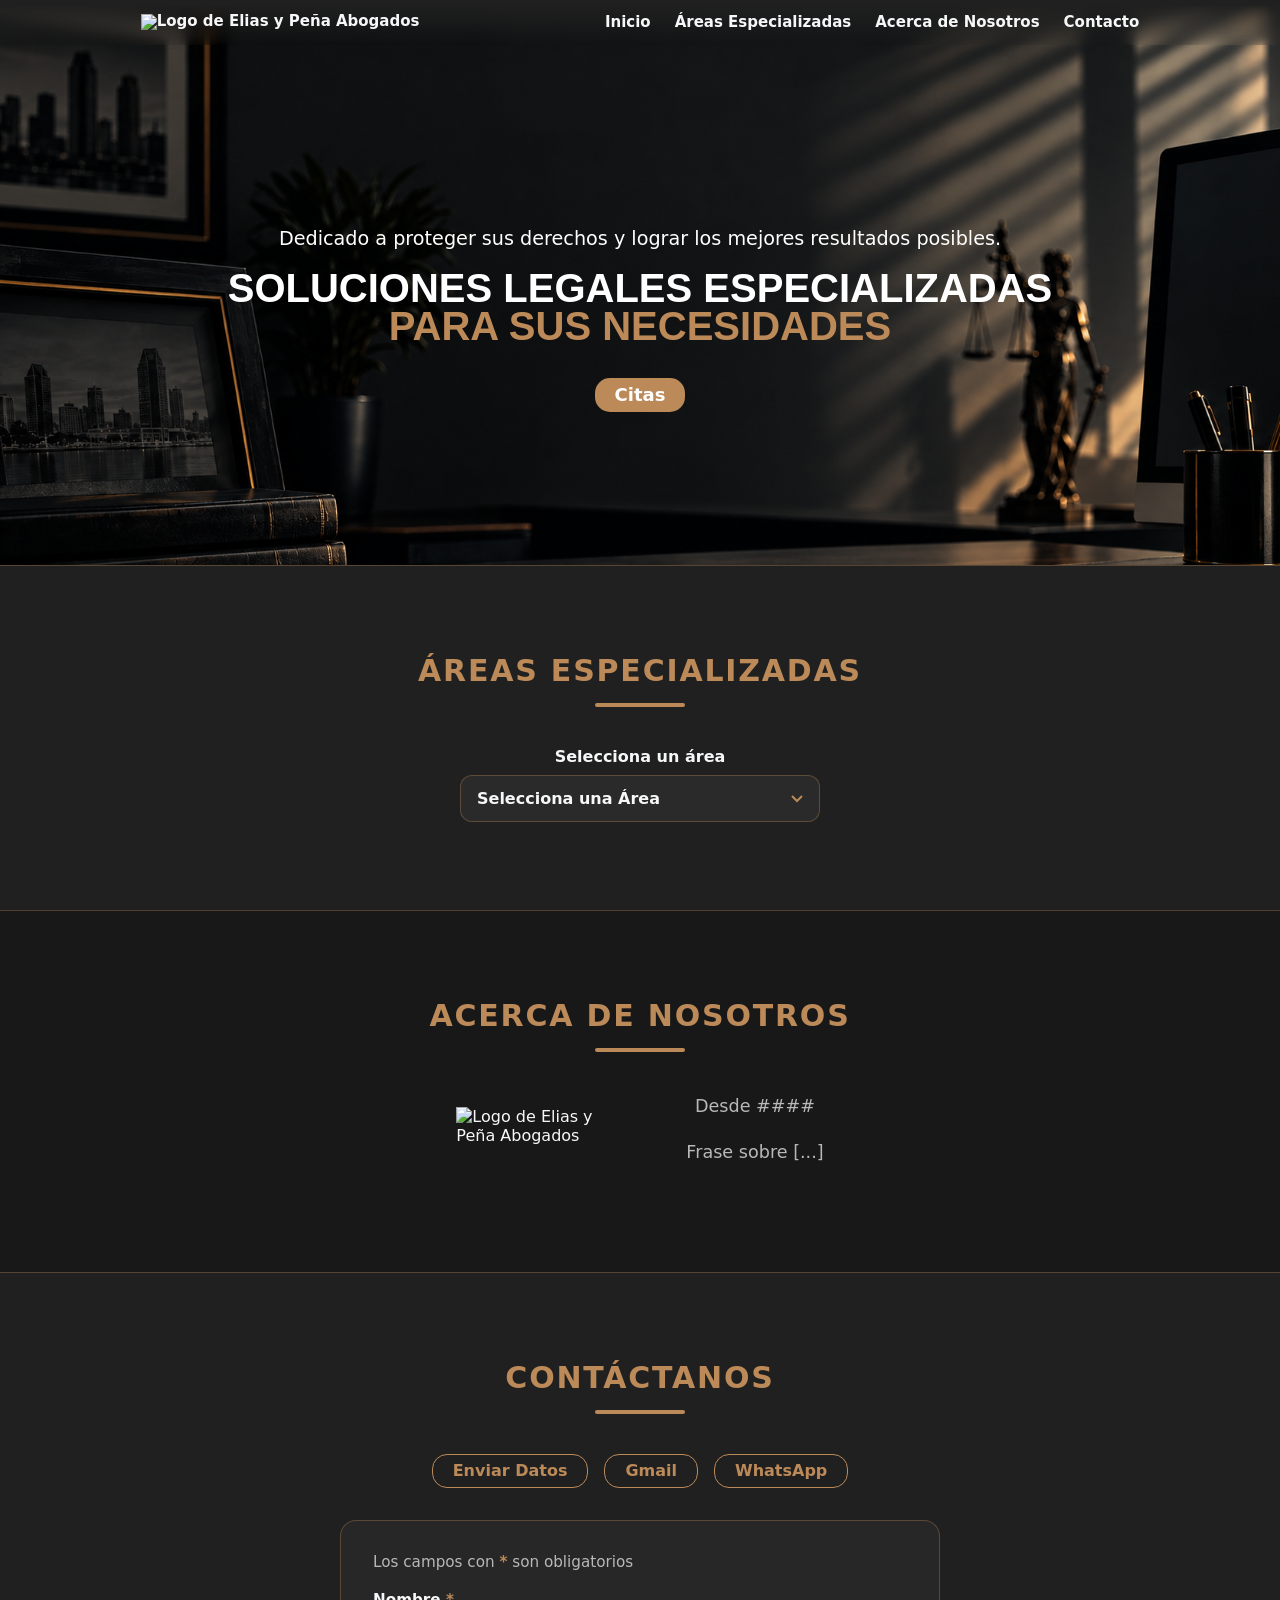
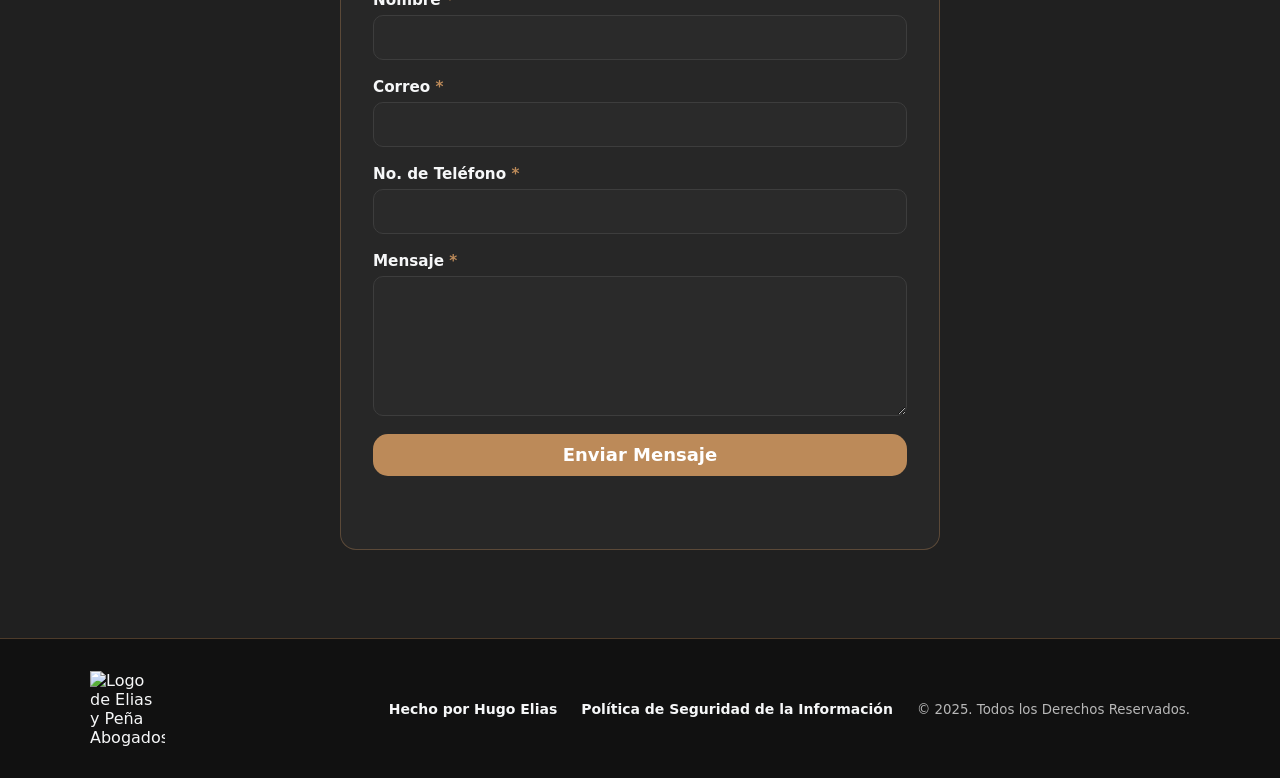
==== commit b56ab865: "VS Code 10" ====
--- a/index.html
+++ b/index.html
@@ -8,6 +8,7 @@
     <link rel="stylesheet" href="styles.css">
 </head>
 <body>
+    <div class="inicio">
     <header>
         <div class="logo">
             <a href="#top">
@@ -21,16 +22,17 @@
             <a href="#contact">Contacto</a>
         </div>
     </header>
+    <section id="home" class="hero">
+        <div class="container">
+            <div class="hero-content">
+                <p>Dedicado a proteger sus derechos y lograr los mejores resultados posibles.</p>
+                <h1>SOLUCIONES LEGALES ESPECIALIZADAS <br> <span>PARA SUS NECESIDADES</span></h1>
+                <a href="#contact" class="cta-button">Citas</a>
+            </div>
+        </div>
+    </section>
+    </div>
     <main>
-        <section id="home" class="hero">
-            <div class="container">
-                <div class="hero-content">
-                    <p>Dedicado a proteger sus derechos y lograr los mejores resultados posibles.</p>
-                    <h1>SOLUCIONES LEGALES ESPECIALIZADAS <br> <span>PARA SUS NECESIDADES</span></h1>
-                    <a href="#contact" class="cta-button">Citas</a>
-                </div>
-            </div>
-        </section>
         <section id="bar" class="bar hidden">
             <div class="logo">
                 <a href="#top">
--- a/styles.css
+++ b/styles.css
@@ -32,12 +32,16 @@
 
 body {
     background-color: var(--top);
+    font-family: var(--sans);
+    color: var(--ink);
+}
+
+.inicio {
+    background-color: var(--top);
     background-image: url(images/abgs-img1.png);
-    background-position: top center;
+    background-position: center top;
     background-repeat: no-repeat;
-    background-size: 100% auto;
-    font-family: var(--sans);
-    color: var(--ink);
+    background-size: cover;
 }
 
 [hidden] {
@@ -413,6 +417,9 @@
 }
 
 @media (max-width: 768px) {
+    .inicio {
+        background-position: 75% center; /* en móvil se ve la estatua; sube o baja el % para mover la imagen */
+    }
     header,
     .bar {
         flex-wrap: wrap;
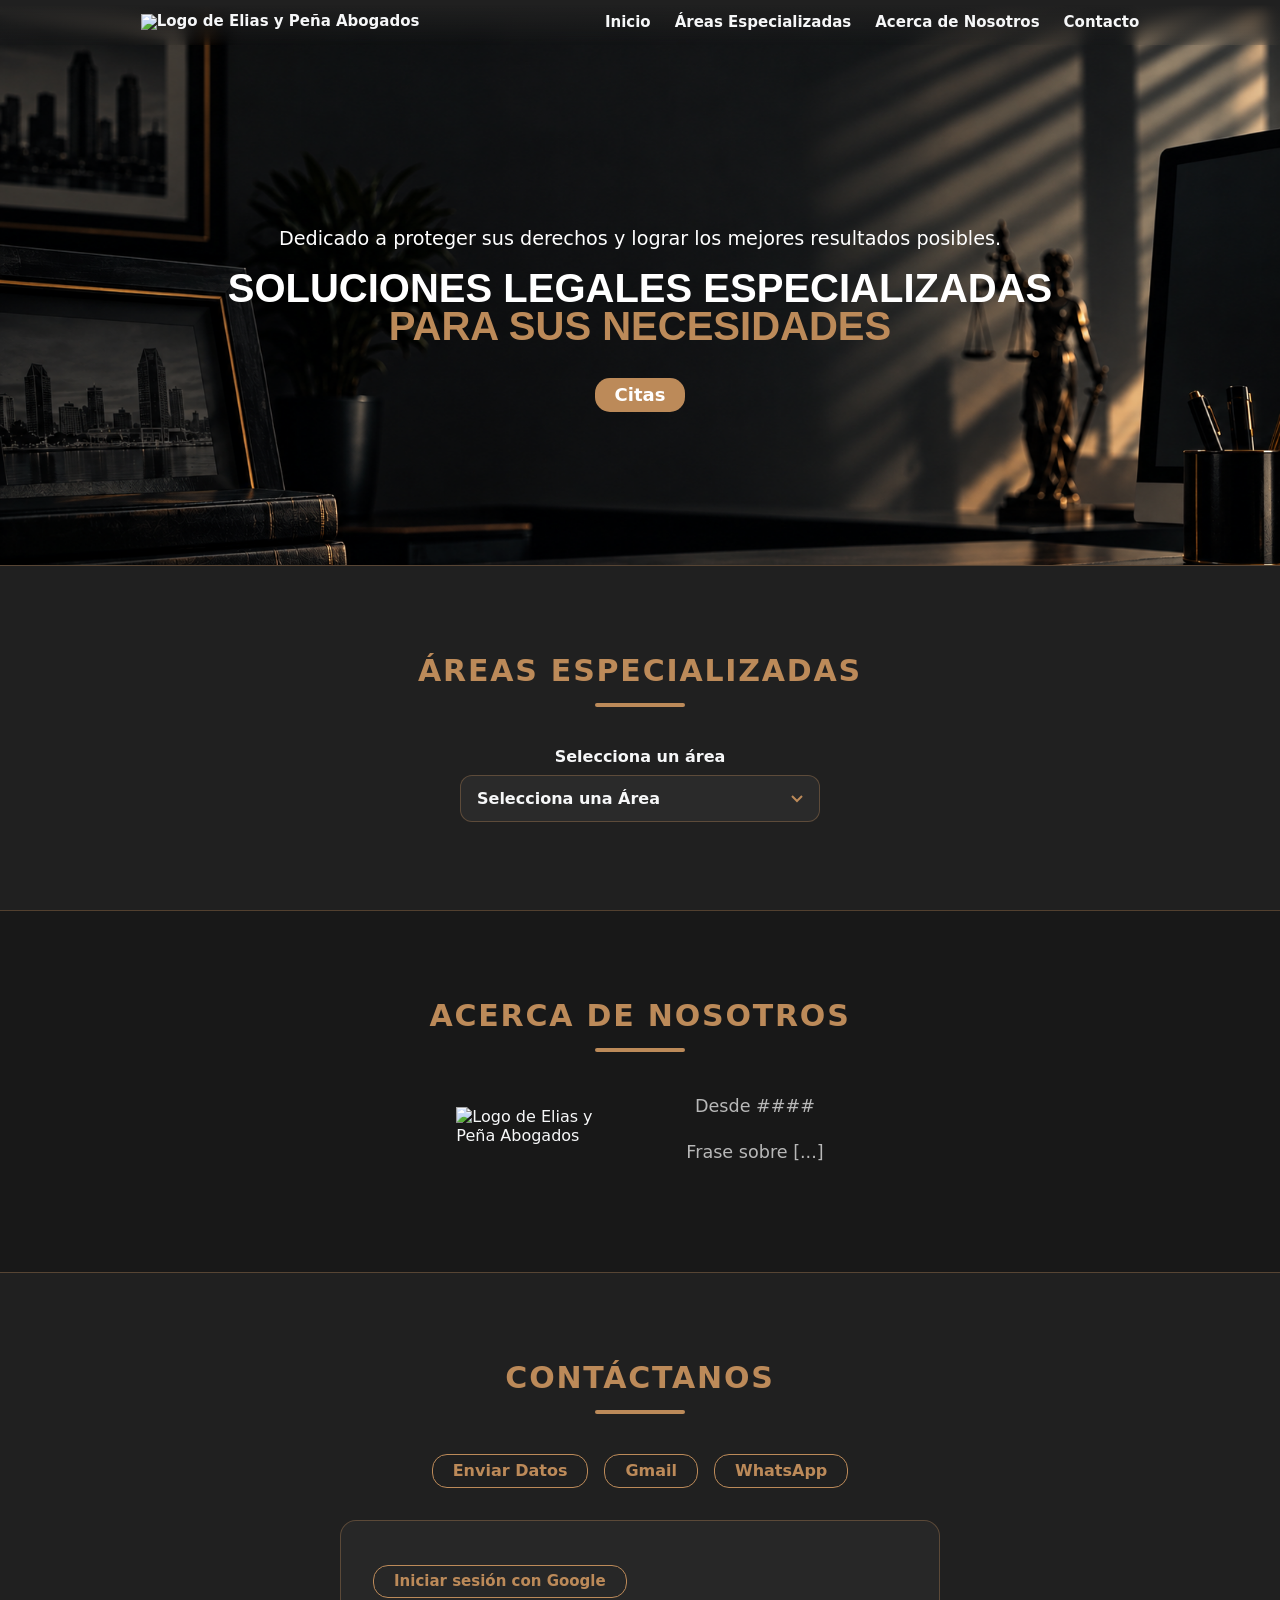
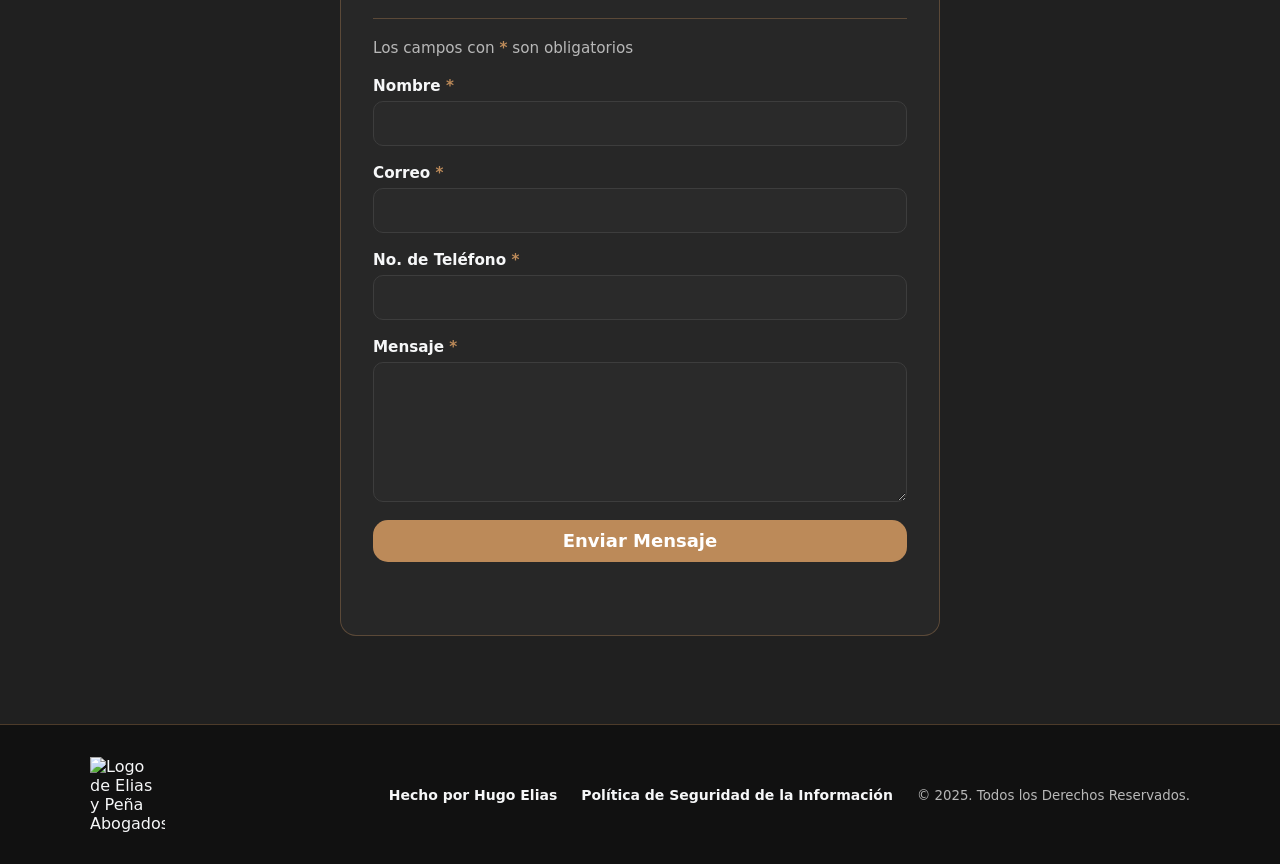
==== commit aa5a98d9: "VS Code 12" ====
--- a/index.html
+++ b/index.html
@@ -94,6 +94,11 @@
                     </ul>
                 </nav>
                 <form id="contact-form" class="contact-form">
+                    <div class="cuenta">
+                        <p id="cuenta-estado" class="cuenta-estado"></p>
+                        <button type="button" id="btn-login" class="btn-cuenta">Iniciar sesión con Google</button>
+                        <button type="button" id="btn-logout" class="btn-cuenta" hidden>Cerrar sesión</button>
+                    </div>
                     <p>Los campos con <strong>*</strong> son obligatorios</p>
                     <div class="form-group">
                         <label for="nombre">Nombre <span aria-hidden="true">*</span></label>
--- a/styles.css
+++ b/styles.css
@@ -36,6 +36,7 @@
     color: var(--ink);
 }
 
+/* Header + hero comparten la imagen de fondo y se adaptan a cualquier pantalla */
 .inicio {
     background-color: var(--top);
     background-image: url(images/abgs-img1.png);
@@ -361,6 +362,35 @@
     cursor: wait;
     transform: none;
 }
+.cuenta {
+    display: flex;
+    flex-direction: column;
+    align-items: flex-start;
+    gap: .75rem;
+    margin-bottom: 1.25rem;
+    padding-bottom: 1.25rem;
+    border-bottom: 1px solid var(--line);
+}
+.cuenta-estado {
+    margin: 0;
+    color: var(--muted);
+    font-size: .95rem;
+    overflow-wrap: anywhere;
+}
+.btn-cuenta {
+    padding: 8px 20px;
+    background: transparent;
+    color: var(--color-bg);
+    border: 1px solid var(--color-bg);
+    border-radius: 15px;
+    font: 600 15px / 1 var(--sans);
+    cursor: pointer;
+    transition: background-color .2s, color .2s;
+}
+.btn-cuenta:hover {
+    background: var(--color-bg);
+    color: white;
+}
 .form-status {
     margin: 1rem 0 0;
     min-height: 1.4em;
